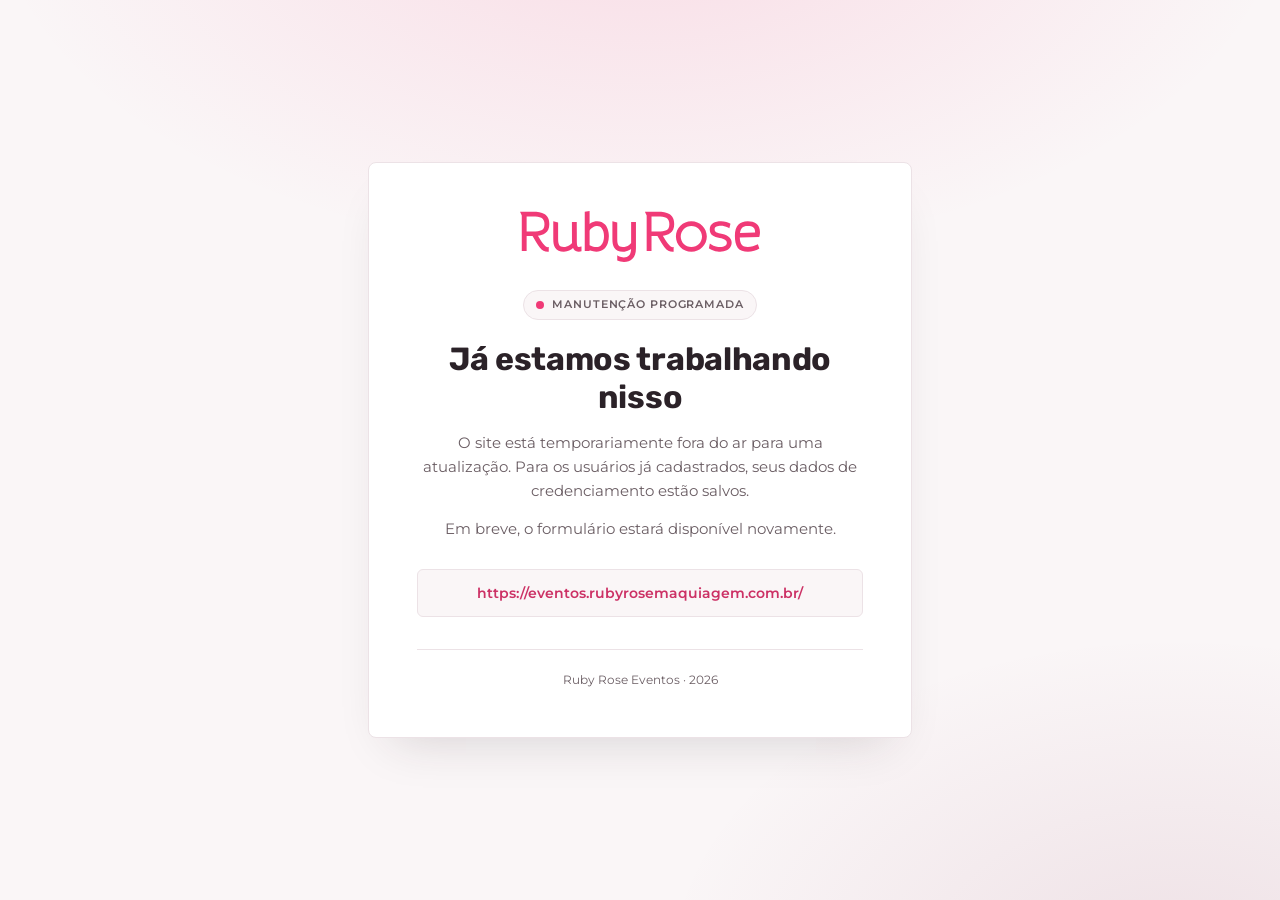
==== index.html @ 0d242a22 "alteração para site estático" ====
<!doctype html>
<html lang="pt-BR">

  <head>

    <meta charset="utf-8">
    <meta name="viewport" content="width=device-width, initial-scale=1">
    <meta name="robots" content="noindex, nofollow">

    <title>Em manutenção &middot; Ruby Rose Eventos</title>
    <meta name="description" content="O site está temporariamente fora do ar para uma atualização. Em breve o formulário estará disponível novamente.">

    <link rel="icon" href="assets/favicon.svg" type="image/svg+xml">
    <link rel="stylesheet" href="styles.css">

  </head>

  <body>

    <main class="page">

      <div class="card">

        <header class="card__header">
          <img class="logo" src="assets/ruby-rose-logo.svg" alt="Ruby Rose Eventos" width="260" height="56">
        </header>

        <p class="status">
          <span class="status__dot" aria-hidden="true"></span>
          Manutenção programada
        </p>

        <h1>Já estamos trabalhando nisso</h1>

        <p class="lead">
          O site está temporariamente fora do ar para uma atualização. Para os
          usuários já cadastrados, seus dados de credenciamento estão salvos.
        </p>

        <p class="lead">
          Em breve, o formulário estará disponível novamente.
        </p>

        <p class="address">https://eventos.rubyrosemaquiagem.com.br/</p>

        <footer class="card__footer">
          <p>Ruby Rose Eventos &middot; <span id="ano"></span></p>
        </footer>

      </div>

    </main>

    <script src="script.js"></script>

  </body>

</html>
---- styles.css ----
/* Página de manutenção da Ruby Rose Eventos.
 *
 * Os tokens abaixo são os mesmos de app/assets/stylesheets/_brand.scss no
 * rubyrose_eventos, transcritos para custom properties porque esta página é
 * HTML estático e não passa pelo pipeline de Sass. Se a marca mudar lá, é aqui
 * que ela muda aqui — nenhum hex deve aparecer fora deste bloco. */

:root {
  /* Paleta institucional */
  --rr-pink: #f03a77;          /* Pantone 184 C — a cor da marca */
  --rr-pink-ink: #cc3165;      /* mesmo rosa 15% mais escuro: 5,0:1, serve texto */
  --rr-wine: #842046;          /* Pantone 7641 C */

  /* Neutros */
  --rr-ink: #2b2228;
  --rr-surface: #ffffff;
  --rr-canvas: #faf6f7;
  --rr-line: #ece2e6;
  --rr-muted: #6b5e64;

  /* Tipografia */
  --rr-font-display: "Rubik", system-ui, sans-serif;
  --rr-font-text: "Montserrat", system-ui, sans-serif;

  /* O manual usa retângulo de canto vivo como forma da marca. */
  --rr-radius: 0.375rem;
  --rr-radius-lg: 0.5rem;
}

/* Fontes servidas pela própria página, nunca por CDN — mesma decisão do
 * rubyrose_eventos. Só os pesos usados e só o subset latino. */
@font-face {
  font-family: "Montserrat";
  font-style: normal;
  font-weight: 400;
  font-display: swap;
  src: url("assets/fonts/montserrat-latin-400-normal.woff2") format("woff2");
}

@font-face {
  font-family: "Montserrat";
  font-style: normal;
  font-weight: 500;
  font-display: swap;
  src: url("assets/fonts/montserrat-latin-500-normal.woff2") format("woff2");
}

@font-face {
  font-family: "Montserrat";
  font-style: normal;
  font-weight: 600;
  font-display: swap;
  src: url("assets/fonts/montserrat-latin-600-normal.woff2") format("woff2");
}

@font-face {
  font-family: "Rubik";
  font-style: normal;
  font-weight: 700;
  font-display: swap;
  src: url("assets/fonts/rubik-latin-700-normal.woff2") format("woff2");
}

/* --------------------------------------------------------------------------
   Base
   -------------------------------------------------------------------------- */

*,
*::before,
*::after {
  box-sizing: border-box;
}

body,
h1,
h2,
p {
  margin: 0;
}

body {
  background: var(--rr-canvas);
  color: var(--rr-ink);
  font-family: var(--rr-font-text);

  /* Montserrat tem desenho mais largo que a Helvetica que a maioria dos resets
   * assume, e no corpo pequeno isso aperta a entrelinha. */
  line-height: 1.6;
  -webkit-font-smoothing: antialiased;
  text-rendering: optimizeLegibility;
}

h1,
h2 {
  font-family: var(--rr-font-display);
  font-weight: 700;

  /* O manual manda escrever título em sentence case. Garantir no CSS impede
   * que um hábito de caixa alta desfaça a regra. */
  text-transform: none;
  letter-spacing: -0.01em;
}

/* --------------------------------------------------------------------------
   Página
   -------------------------------------------------------------------------- */

/* O rosa da marca só entra como véu no fundo. Em cheio, atrás de um cartão
 * branco, ele venceria o conteúdo — que é o que a pessoa veio ler. */
.page {
  display: grid;
  place-items: center;
  min-height: 100dvh;
  padding: 2rem 1.25rem;
  background:
    radial-gradient(60rem 34rem at 50% -12%, rgba(240, 58, 119, 0.14), transparent 68%),
    radial-gradient(46rem 30rem at 92% 108%, rgba(132, 32, 70, 0.10), transparent 70%);
}

/* A página é o rosado; o cartão é o branco. Sem isso o conteúdo afunda no
 * fundo em vez de se destacar dele. */
.card {
  width: min(100%, 34rem);
  padding: clamp(1.75rem, 5vw, 3rem);
  background: var(--rr-surface);
  border: 1px solid var(--rr-line);
  border-radius: var(--rr-radius-lg);
  box-shadow: 0 1.5rem 3rem -1.5rem rgba(43, 34, 40, 0.18);
  text-align: center;
}

.card__header {
  margin-bottom: 1.75rem;
}

.logo {
  display: block;
  width: min(100%, 15rem);
  height: auto;
  margin: 0 auto;
}

/* --------------------------------------------------------------------------
   Status
   -------------------------------------------------------------------------- */

.status {
  display: inline-flex;
  align-items: center;
  gap: 0.5rem;
  padding: 0.3125rem 0.75rem;
  border: 1px solid var(--rr-line);
  border-radius: 999px;
  background: var(--rr-canvas);

  /* Rótulo de estado, não título: caixa alta e tracking aberto separam ele do
   * texto sem precisar de mais uma cor. */
  color: var(--rr-muted);
  font-size: 0.6875rem;
  font-weight: 600;
  letter-spacing: 0.08em;
  text-transform: uppercase;
}

.status__dot {
  width: 0.5rem;
  height: 0.5rem;
  border-radius: 50%;
  background: var(--rr-pink);
  animation: pulse 2s ease-in-out infinite;
}

@keyframes pulse {
  0%, 100% { opacity: 1; transform: scale(1); }
  50%      { opacity: 0.45; transform: scale(0.82); }
}

h1 {
  margin-top: 1.25rem;
  font-size: clamp(1.5rem, 5vw, 2rem);
  line-height: 1.2;
}

.lead {
  margin-top: 0.875rem;
  color: var(--rr-muted);
  font-size: 0.9375rem;
}

/* --------------------------------------------------------------------------
   Endereço
   -------------------------------------------------------------------------- */

/* O endereço do site, para quem chegou aqui por um link e precisa saber de que
 * site é a manutenção. Não é link: enquanto a manutenção está de pé ele voltaria
 * para esta mesma página, e um link que não leva a lugar nenhum frustra mais do
 * que informa. */
.address {
  margin-top: 1.75rem;
  padding: 0.75rem 1rem;
  border: 1px solid var(--rr-line);
  border-radius: var(--rr-radius);
  background: var(--rr-canvas);
  color: var(--rr-pink-ink);
  font-size: 0.875rem;
  font-weight: 600;

  /* O endereço é longo e não tem onde quebrar sozinho em tela estreita. Sem
   * isto ele estoura a largura do cartão no celular. */
  overflow-wrap: anywhere;
}

.card__footer {
  margin-top: 2rem;
  padding-top: 1.25rem;
  border-top: 1px solid var(--rr-line);
  color: var(--rr-muted);
  font-size: 0.75rem;
}

/* --------------------------------------------------------------------------
   Acessibilidade
   -------------------------------------------------------------------------- */

@media (prefers-reduced-motion: reduce) {
  *,
  *::before,
  *::after {
    animation-duration: 0.01ms !important;
    animation-iteration-count: 1 !important;
    transition-duration: 0.01ms !important;
  }
}
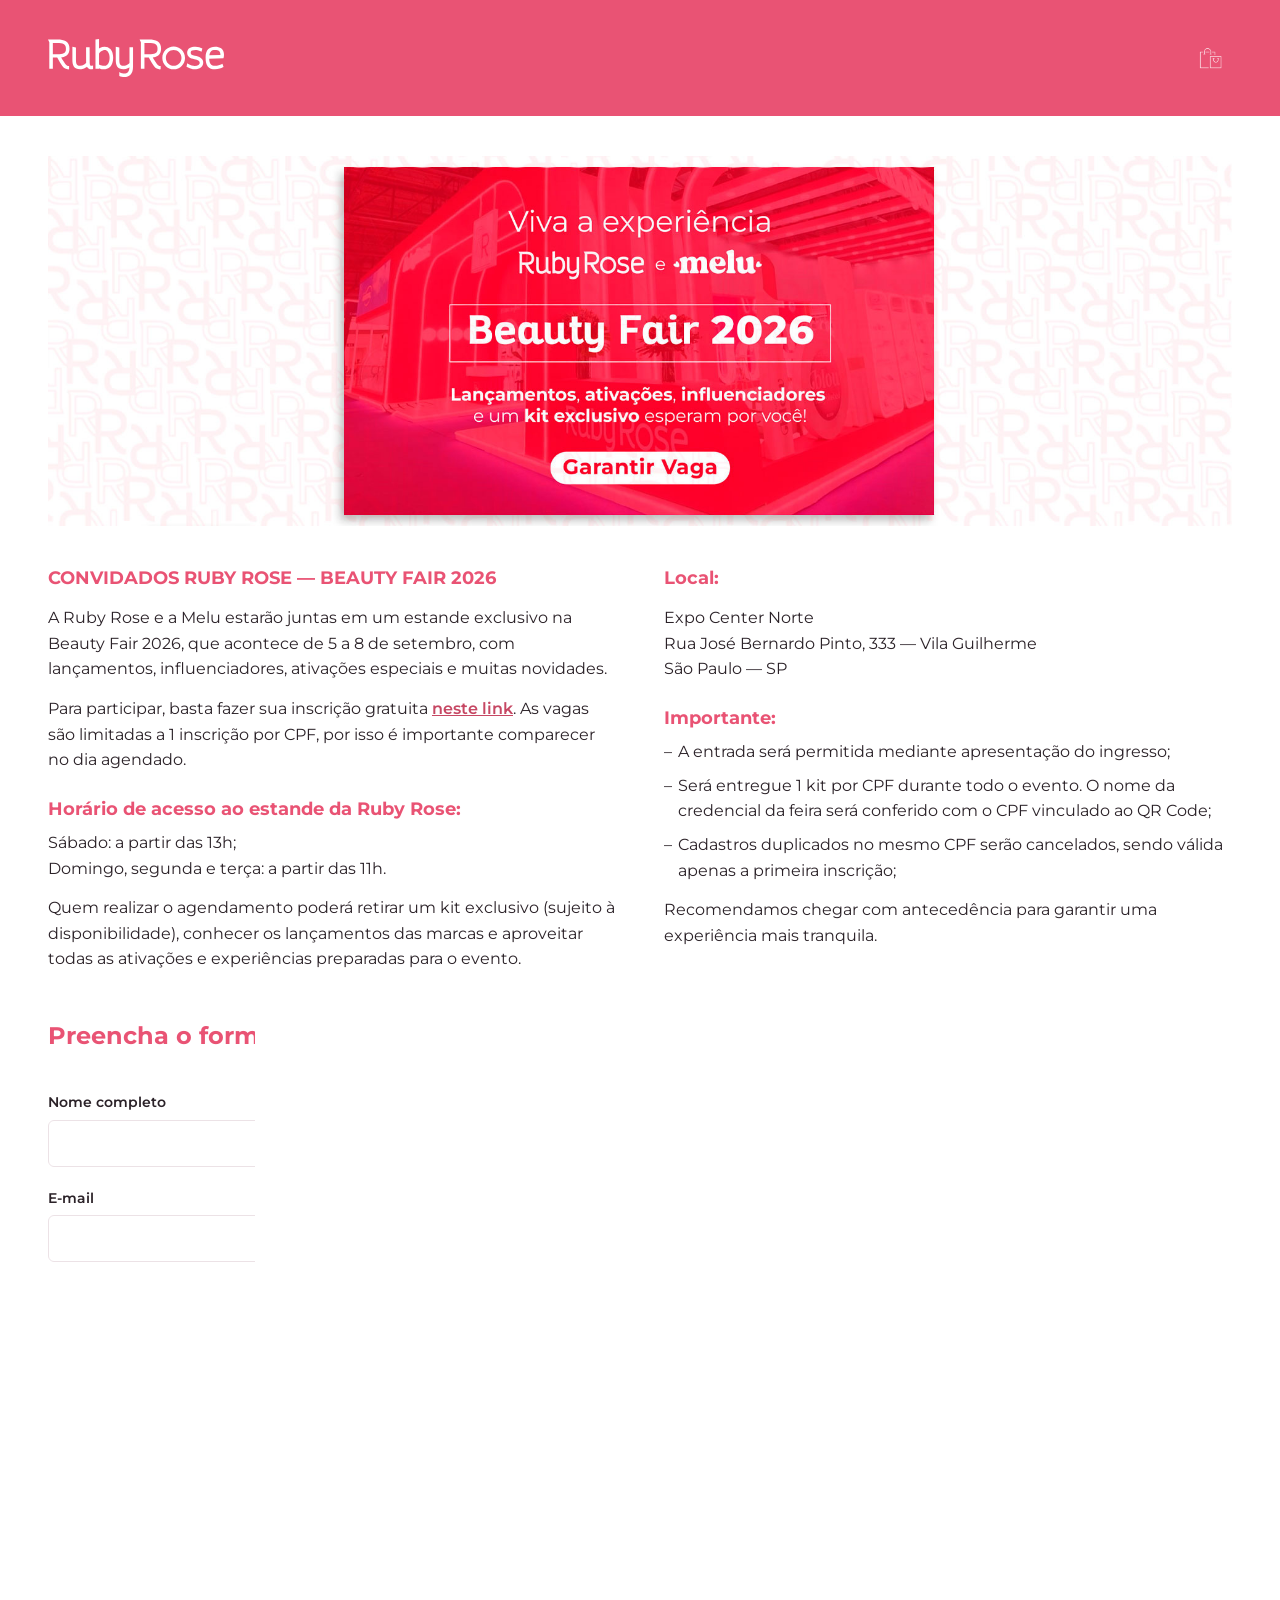
==== commit 861edfba: "colocando a versão nova no ar" ====
--- a/index.html
+++ b/index.html
@@ -5,53 +5,2258 @@
 
     <meta charset="utf-8">
     <meta name="viewport" content="width=device-width, initial-scale=1">
+
+    <!-- Página de exemplo, não é conteúdo público: não deve ser indexada
+         enquanto serve só para aprovar layout. -->
     <meta name="robots" content="noindex, nofollow">
 
-    <title>Em manutenção &middot; Ruby Rose Eventos</title>
-    <meta name="description" content="O site está temporariamente fora do ar para uma atualização. Em breve o formulário estará disponível novamente.">
+    <title>Beauty Fair 2026 &middot; Ruby Rose Eventos</title>
+    <meta name="description" content="Ruby Rose e Melu na Beauty Fair 2026 — estande exclusivo, lançamentos, ativações e kit exclusivo. Inscrição gratuita.">
 
     <link rel="icon" href="assets/favicon.svg" type="image/svg+xml">
-    <link rel="stylesheet" href="styles.css">
+
+    <!-- ==================================================================
+         Espera de carregamento
+         ==================================================================
+
+         A classe entra por JavaScript, e não escrita no <html>, de propósito:
+         é ela que esconde a página, e se estivesse no HTML um navegador com o
+         JavaScript desligado ficaria com a tela em branco para sempre — sem
+         ninguém para tirá-la. Do jeito que está, sem JavaScript a classe nunca
+         é posta e a página aparece na hora, como sempre apareceu.
+
+         Fica aqui no <head> porque precisa valer antes da primeira pintura.
+         Um pouco mais abaixo, no <body>, já seria tarde: a tela teria piscado
+         montada antes de ser escondida. -->
+
+    <script>document.documentElement.classList.add("rr-loading");</script>
+
+    <style>
+
+      /* Página de exemplo da Beauty Fair 2026 — arquivo único.
+       *
+       * O CSS mora aqui dentro, e não no styles.css, de propósito: aquele
+       * arquivo é a página de manutenção, que está no ar agora, e esta é uma
+       * peça de aprovação que ainda vai mudar de forma. Enquanto forem duas
+       * coisas separadas, mexer numa não pode arriscar a outra.
+       *
+       * O preço disso são os tokens repetidos logo abaixo. Quando esta página
+       * virar definitiva, o :root e os @font-face saem daqui e voltam a sair de
+       * um arquivo só. */
+
+      /* ------------------------------------------------------------------
+         Tokens da marca
+         ------------------------------------------------------------------
+
+         Vieram do :root de styles.css, que por sua vez transcreve
+         app/assets/stylesheets/_brand.scss do rubyrose_eventos. Nenhum hex deve
+         aparecer fora deste bloco.
+
+         O rosa é a exceção e diverge de propósito: esta página usa o #e95374,
+         que é o mesmo do widget de credenciamento, e não o #f03a77 que a página
+         de manutenção usa. As duas peças aparecem lado a lado — o formulário
+         dentro desta página —, e é aqui que elas passam a falar a mesma cor. */
+
+      :root {
+        /* Paleta institucional */
+        --rr-pink: #e95374;          /* a cor da marca nesta página */
+        --rr-pink-ink: #c64763;      /* mesmo rosa mais escuro: 4,7:1, serve texto */
+        --rr-wine: #842046;          /* Pantone 7641 C */
+
+        /* Neutros */
+        --rr-ink: #2b2228;
+        --rr-surface: #ffffff;
+        --rr-canvas: #faf6f7;
+        --rr-line: #ece2e6;
+        --rr-muted: #6b5e64;
+
+        /* Tipografia */
+        --rr-font-display: "Rubik", system-ui, sans-serif;
+        --rr-font-text: "Montserrat", system-ui, sans-serif;
+
+        /* O manual usa retângulo de canto vivo como forma da marca. */
+        --rr-radius: 0.375rem;
+        --rr-radius-lg: 0.5rem;
+
+        /* Largura da caixa de conteúdo — decisão de layout desta página, não
+         * token de marca, e por isso não existe no styles.css.
+         *
+         * Vale um número só porque três blocos dependem dele: as duas colunas
+         * de texto, o formulário e o rodapé. Alinhados pela mesma medida, eles
+         * formam uma coluna vertical; cada um com a sua, o olho vê três
+         * larguras diferentes descendo a página. É aqui que se aperta ou se
+         * abre a margem lateral inteira. */
+        --rr-content: 96rem;
+      }
+
+      /* Fontes servidas pela própria página, nunca por CDN — mesma decisão do
+       * rubyrose_eventos. Só os pesos usados e só o subset latino. */
+      @font-face {
+        font-family: "Montserrat";
+        font-style: normal;
+        font-weight: 400;
+        font-display: swap;
+        src: url("assets/fonts/montserrat-latin-400-normal.woff2") format("woff2");
+      }
+
+      @font-face {
+        font-family: "Montserrat";
+        font-style: normal;
+        font-weight: 500;
+        font-display: swap;
+        src: url("assets/fonts/montserrat-latin-500-normal.woff2") format("woff2");
+      }
+
+      @font-face {
+        font-family: "Montserrat";
+        font-style: normal;
+        font-weight: 600;
+        font-display: swap;
+        src: url("assets/fonts/montserrat-latin-600-normal.woff2") format("woff2");
+      }
+
+      /* O 700 é o que faz os títulos saírem realmente em bold. Sem este
+       * arquivo o navegador não desiste do `font-weight: 700` — ele resolve
+       * para o peso mais próximo que tem, que era o 600, e o título ficava
+       * quase igual ao texto ao lado. */
+      @font-face {
+        font-family: "Montserrat";
+        font-style: normal;
+        font-weight: 700;
+        font-display: swap;
+        src: url("assets/fonts/montserrat-latin-700-normal.woff2") format("woff2");
+      }
+
+      @font-face {
+        font-family: "Rubik";
+        font-style: normal;
+        font-weight: 700;
+        font-display: swap;
+        src: url("assets/fonts/rubik-latin-700-normal.woff2") format("woff2");
+      }
+
+      /* ------------------------------------------------------------------
+         Base
+         ------------------------------------------------------------------ */
+
+      *,
+      *::before,
+      *::after {
+        box-sizing: border-box;
+      }
+
+      body,
+      h1,
+      h2,
+      p {
+        margin: 0;
+      }
+
+      body {
+        background: var(--rr-surface);
+        color: var(--rr-ink);
+        font-family: var(--rr-font-text);
+
+        /* 16px — o mesmo corpo que o formulário usa. Antes a página estava em
+         * 14 e o formulário em 16, e a diferença aparecia no ponto em que os
+         * dois se encostam. */
+        font-size: 1rem;
+
+        /* Montserrat tem desenho mais largo que a Helvetica que a maioria dos
+         * resets assume, e isso aperta a entrelinha. */
+        line-height: 1.6;
+        -webkit-font-smoothing: antialiased;
+        text-rendering: optimizeLegibility;
+      }
+
+      a {
+        color: inherit;
+      }
+
+      /* ------------------------------------------------------------------
+         Espera de carregamento
+         ------------------------------------------------------------------
+
+         Enquanto a classe está no <html>, a página inteira fica invisível e
+         no lugar dela aparece a tela de espera. O JavaScript no fim do <body>
+         tira a classe quando tudo terminou de carregar.
+
+         `visibility: hidden` no body, e não `display: none`: assim o conteúdo
+         continua ocupando espaço e sendo medido pelo navegador, que já resolve
+         a diagramação por trás da tela de espera. Com `display: none` ele só
+         começaria a calcular tudo depois de aparecer, e a página surgiria
+         montando-se na frente de quem olha. */
+
+      .rr-loading body {
+        visibility: hidden;
+      }
+
+      /* O fundo da espera. Vive no <html> justamente para não ser afetado pelo
+       * `visibility: hidden` que está no <body>. */
+      .rr-loading::after {
+        content: "";
+        position: fixed;
+        inset: 0;
+        z-index: 9998;
+        background: var(--rr-surface);
+      }
+
+      /* O giro, desenhado só com borda: um círculo cinza com um quarto em rosa,
+       * que só se percebe girando. Sem imagem, porque a tela de espera não pode
+       * depender de um arquivo que ainda está carregando. */
+      .rr-loading::before {
+        content: "";
+        position: fixed;
+        top: 50%;
+        left: 50%;
+        z-index: 9999;
+        width: 2.5rem;
+        height: 2.5rem;
+        margin: -1.25rem 0 0 -1.25rem;
+        border: 3px solid var(--rr-line);
+        border-top-color: var(--rr-pink);
+        border-radius: 50%;
+        animation: rr-spin 0.8s linear infinite;
+      }
+
+      @keyframes rr-spin {
+        to { transform: rotate(1turn); }
+      }
+
+      /* A revelação é um fade curto, para a página não estalar na tela. */
+      body {
+        animation: rr-fade-in 0.28s ease-out both;
+      }
+
+      .rr-loading body {
+        animation: none;
+      }
+
+      @keyframes rr-fade-in {
+        from { opacity: 0; }
+        to   { opacity: 1; }
+      }
+
+      /* Quem pediu menos movimento fica com a espera parada e sem o fade — o
+       * giro é decorativo, e a informação (“ainda carregando”) continua sendo
+       * dada pela própria tela cobrindo o conteúdo. */
+      @media (prefers-reduced-motion: reduce) {
+        .rr-loading::before {
+          animation: none;
+        }
+
+        body {
+          animation: none;
+        }
+      }
+
+      /* Duas listas aparecem em três lugares desta página, com marcador ou sem
+       * ele. Vale defini-las uma vez. */
+      .plain,
+      .dashed {
+        margin: 0;
+        padding: 0;
+        list-style: none;
+      }
+
+      .dashed li {
+        position: relative;
+        padding-left: 0.875rem;
+        margin-bottom: 0.5rem;
+      }
+
+      /* Traço no lugar do bullet — é o que a peça original usa. Como
+       * pseudo-elemento ele não entra no texto que o leitor de tela anuncia. */
+      .dashed li::before {
+        content: "–";
+        position: absolute;
+        left: 0;
+      }
+
+      /* ------------------------------------------------------------------
+         Topo
+         ------------------------------------------------------------------ */
+
+      .topbar {
+        display: flex;
+        align-items: center;
+        justify-content: space-between;
+        gap: 1rem;
+        padding: 2.25rem clamp(1.25rem, 5vw, 3rem);
+        background: var(--rr-pink);
+        color: var(--rr-surface);
+      }
+
+      /* O SVG da marca é rosa — é a única versão no repositório. Sobre a barra
+       * rosa ele desapareceria, então o filtro o achata em branco:
+       * brightness(0) leva qualquer cor a preto, invert(1) devolve branco.
+       * Quando existir o arquivo da versão negativa, troca-se a imagem e some o
+       * filtro. */
+      .topbar__brand img {
+        display: block;
+        width: clamp(8rem, 18vw, 11rem);
+        height: auto;
+        filter: brightness(0) invert(1);
+      }
+
+      .topbar__bag {
+        display: grid;
+        place-items: center;
+        width: 2.75rem;
+        height: 2.75rem;
+      }
+
+      /* O PNG já vem branco com fundo transparente, então vai direto sobre o
+       * rosa — ao contrário do logotipo ao lado, que só existe em rosa e
+       * precisa do filtro para aparecer aqui. */
+      .topbar__bag img {
+        display: block;
+        width: 1.75rem;
+        height: auto;
+      }
+
+      /* ------------------------------------------------------------------
+         Banner do topo
+         ------------------------------------------------------------------ */
+
+      /* A arte chegou pronta e traz tudo dentro dela: a marca d'água de "RR",
+       * o cartão com a foto do estande e o botão. Não sobrou o que o CSS
+       * desenhar, então a seção é a imagem sangrando de ponta a ponta — a
+       * remontagem em HTML e a máscara do "RR" que viviam aqui saíram junto.
+       *
+       * O elemento é um link porque o "Garantir Vaga" agora está pintado na
+       * imagem: sem isto o botão viraria enfeite, e é ele que leva ao
+       * formulário. */
+      .hero {
+        display: block;
+        padding: clamp(1.5rem, 4vw, 2.5rem) clamp(1.25rem, 5vw, 3rem);
+      }
+
+      /* A imagem fica no tamanho em que foi exportada — 1280×650 — em vez de
+       * esticar até a largura da janela. Ampliar um PNG acima do tamanho de
+       * origem não inventa detalhe nenhum: só borra o texto que está pintado
+       * dentro dele.
+       *
+       * O `max-width` é o único desvio disso, e só para baixo: numa janela mais
+       * estreita que 1280 a imagem encolhe em vez de furar a página. */
+      .hero__image {
+        display: block;
+        width: auto;
+        max-width: 100%;
+        height: auto;
+        margin: 0 auto;
+      }
+
+      /* ------------------------------------------------------------------
+         Informações do evento
+         ------------------------------------------------------------------ */
+
+      .info {
+        display: grid;
+
+        /* Duas colunas quando cabem 22rem em cada uma; uma só quando não cabem.
+         * Sem media query: a quebra depende da largura disponível, não da do
+         * aparelho. */
+        grid-template-columns: repeat(auto-fit, minmax(22rem, 1fr));
+        gap: clamp(1.5rem, 4vw, 3rem);
+
+        max-width: var(--rr-content);
+        margin: 0 auto;
+        padding: 0 clamp(1.25rem, 5vw, 3rem);
+      }
+
+      .info p {
+        margin-top: 0.875rem;
+      }
+
+      .info a {
+        color: var(--rr-pink-ink);
+        font-weight: 600;
+      }
+
+      /* O título da página e os rótulos das seções são a mesma coisa
+       * visualmente, e é o rosa que os marca. A diferença entre eles é só
+       * hierárquica — h1 e h2 —, e é o leitor de tela que a usa. */
+      /* Um degrau acima do texto: 18px contra os 16px do corpo, em bold. É
+       * pouco de propósito — o suficiente para o olho separar título de
+       * parágrafo, sem transformar cada rótulo numa manchete. */
+      .info__title,
+      .info__subtitle {
+        color: var(--rr-pink);
+        font-family: var(--rr-font-text);
+        font-weight: 700;
+        font-size: 1.125rem;
+        line-height: 1.4;
+        letter-spacing: normal;
+      }
+
+      .info__title {
+        text-transform: uppercase;
+      }
+
+      .info__subtitle {
+        margin-top: 1.5rem;
+        margin-bottom: 0.5rem;
+      }
+
+      /* O recuo acima serve para afastar o subtítulo do parágrafo anterior.
+       * Quando ele abre a coluna — o "Local:" — não há parágrafo nenhum acima,
+       * e o recuo só empurra a coluna da direita para baixo, desalinhando-a do
+       * título da esquerda. */
+      .info__subtitle:first-child {
+        margin-top: 0;
+      }
+
+      .info__address {
+        margin-top: 0;
+      }
+
+      /* ------------------------------------------------------------------
+         Formulário
+         ------------------------------------------------------------------ */
+
+      /* A caixa da seção, e só ela. O formulário em si traz o próprio CSS, mais
+       * abaixo — aqui é apenas a mesma largura e o mesmo recuo das duas colunas
+       * acima, para que os campos nasçam na linha vertical do texto. */
+      .signup {
+        max-width: var(--rr-content);
+        margin: clamp(2rem, 5vw, 3rem) auto;
+        padding: 0 clamp(1.25rem, 5vw, 3rem);
+      }
+
+      /* Este abre uma seção inteira, e não um parágrafo: fica um degrau acima
+       * dos títulos da .info — 20px contra 18px — para a hierarquia da página
+       * ler de cima para baixo. */
+      .signup__title {
+        color: var(--rr-pink);
+        font-family: var(--rr-font-text);
+        font-weight: 700;
+        font-size: 1.5rem;
+        line-height: 1.3;
+        letter-spacing: normal;
+
+        /* Folga generosa antes do primeiro campo: é ela que faz o título ler
+         * como abertura da seção, e não como rótulo do campo logo abaixo. */
+        margin-bottom: 2.5rem;
+      }
+
+      /* Formulário à esquerda, banner à direita. Empilhado por padrão: no
+       * celular quem manda é o formulário, e o banner some. */
+      .signup__grid {
+        display: grid;
+        gap: clamp(1.5rem, 4vw, 3rem);
+      }
+
+      /* O banner é peça de desktop, como pedido. Abaixo dos 60rem ele fica em
+       * display:none — que, além de escondê-lo, evita que o celular baixe uma
+       * imagem grande que ninguém vai ver. */
+      .signup__aside {
+        display: none;
+      }
+
+      @media (min-width: 60rem) {
+        /* Duas colunas iguais, com o mesmo gap da .info logo acima. É isso que
+         * põe a borda esquerda do banner exatamente sobre a borda esquerda da
+         * coluna "Local:" — as duas seções passam a dividir a página no mesmo
+         * ponto, em vez de cada uma no seu. */
+        .signup__grid {
+          grid-template-columns: repeat(2, minmax(0, 1fr));
+
+          /* `stretch` (o padrão) é o que iguala as alturas: a linha do grid
+           * fica com a altura do formulário, que é o mais alto, e a coluna do
+           * banner acompanha. */
+          align-items: stretch;
+        }
+
+        /* Flex sem `align-items`: o padrão é `stretch`, e é ele que faz a
+         * imagem ocupar toda a altura da coluna. Preso no topo, como estava,
+         * ela terminava antes do botão e as duas colunas não fechavam juntas. */
+        .signup__aside {
+          display: flex;
+        }
+      }
+
+      .signup__banner {
+        display: block;
+
+        /* 80% da coluna, e não os 100% de antes. Como o `contain` logo abaixo
+         * encaixa a arte pela largura, estreitar a caixa é o mesmo que reduzir
+         * a peça: ela sai a 80% do tamanho anterior.
+         *
+         * A sobra fica toda à direita, de propósito — é a borda esquerda que
+         * precisa continuar caindo sobre a coluna "Local:" lá em cima. */
+        width: 80%;
+        border-radius: var(--rr-radius);
+
+        /* A coluna continua com a altura do formulário, do primeiro campo ao
+         * botão. O que muda é como a arte ocupa essa coluna.
+         *
+         * Com `cover` ela preenchia tudo, e para isso era ampliada cerca de
+         * 18% — o cartão rosa crescia até quase encostar nas bordas e a trama
+         * de "RubyRose melu" em volta era aparada. `contain` desiste de
+         * preencher: a arte entra inteira, no tamanho natural para a largura da
+         * coluna, e é isso que a deixa menor.
+         *
+         * A sobra que aparece em cima e embaixo é a diferença entre as duas
+         * proporções, e fica dividida igualmente pelo `center`. */
+        height: 100%;
+        min-height: 0;
+        object-fit: contain;
+        object-position: center;
+      }
+
+      /* ------------------------------------------------------------------
+         Rodapé
+         ------------------------------------------------------------------ */
+
+      /* A faixa do Instagram que existia entre o formulário e o rodapé saiu, e
+       * com ela o filete branco que havia aqui: ele marcava a divisa entre as
+       * duas áreas rosa e, sem a de cima, separava o rodapé do branco da
+       * página — uma linha branca sobre fundo branco. */
+      .sitefooter {
+        padding: clamp(2rem, 5vw, 3rem) clamp(1.25rem, 5vw, 3rem);
+        background: var(--rr-pink);
+        color: var(--rr-surface);
+      }
+
+      /* Duas metades: as redes de um lado, a assinatura do outro. Empilhado
+       * por padrão, lado a lado a partir de 48rem — no celular as metades
+       * ficariam estreitas demais para valer o corte. */
+      .sitefooter__inner {
+        display: grid;
+        gap: 1.75rem;
+        max-width: var(--rr-content);
+        margin: 0 auto;
+      }
+
+      @media (min-width: 48rem) {
+        .sitefooter__inner {
+          grid-template-columns: 1fr 1fr;
+
+          /* Sem o filete no meio, as colunas não precisam mais ter a mesma
+           * altura — o que interessa agora é o logotipo ficar na linha dos
+           * ícones, e é o `center` que faz isso. */
+          align-items: center;
+          gap: 0;
+        }
+      }
+
+      /* Acompanha a escala do resto da página: 16px, o mesmo do corpo. Em 12px
+       * ele ficava menor que qualquer texto da página e não parecia mais um
+       * título. A caixa alta e o tracking é que o mantêm como rótulo, e não
+       * como manchete — não o tamanho miúdo. */
+      .sitefooter__title {
+        font-family: var(--rr-font-text);
+        font-weight: 700;
+        font-size: 1rem;
+        text-transform: uppercase;
+        letter-spacing: 0.08em;
+        margin-bottom: 0.875rem;
+      }
+
+      .sitefooter__social {
+        display: flex;
+        flex-wrap: wrap;
+        gap: 0.75rem;
+        margin: 0;
+        padding: 0;
+        list-style: none;
+      }
+
+      .sitefooter__social a {
+        display: grid;
+        place-items: center;
+        width: 2.25rem;
+        height: 2.25rem;
+        border-radius: 50%;
+        background: var(--rr-surface);
+        color: var(--rr-pink);
+      }
+
+      .sitefooter__social a:hover,
+      .sitefooter__social a:focus-visible {
+        color: var(--rr-pink-ink);
+      }
+
+      .sitefooter__social svg {
+        width: 1.125rem;
+        height: 1.125rem;
+        fill: currentColor;
+      }
+
+      .sitefooter__brand {
+        display: flex;
+        align-items: center;
+      }
+
+      @media (min-width: 48rem) {
+        .sitefooter__brand {
+          justify-content: flex-end;
+
+          /* O recuo fica mesmo sem o filete: é ele que impede o logotipo de
+           * encostar nos ícones quando a janela aperta. */
+          padding-left: clamp(1.5rem, 4vw, 3rem);
+        }
+      }
+
+      /* Mesmo caso do topo: o SVG da marca só existe em rosa, e sobre o rosa
+       * ele sumiria. */
+      .sitefooter__brand img {
+        display: block;
+        width: clamp(9rem, 16vw, 13rem);
+        height: auto;
+        filter: brightness(0) invert(1);
+      }
+
+    </style>
+
+    <!-- ==================================================================
+         Widget de credenciamento — CSS
+         ==================================================================
+
+         Cópia do widget que roda no Elementor, mantida em bloco próprio para
+         continuar comparável com o original. A única alteração é a ausência do
+         `@import` do Google Fonts que abria o arquivo lá: esta página já serve
+         Montserrat de assets/, e trocar isso por uma requisição a um CDN seria
+         andar para trás. O que esta página precisa mudar no widget está no
+         terceiro bloco, depois deste, e não aqui dentro. -->
+
+    <style>
+
+      #rr-accreditation {
+        --rr-border: #ece2e6;
+        --rr-muted: #6b5e64;
+        --rr-danger: #b3261e;
+        --rr-surface: #ffffff;
+        --rr-text: #2b2228;
+        --rr-brand: #e95374;
+        --rr-brand-ink: #c64763;
+
+        display: block;
+        width: 100%;
+        max-width: 34rem;
+        margin: 0;
+        padding: 0;
+
+        color: var(--rr-text);
+        font-family: "Montserrat", sans-serif;
+        font-size: 16px;
+        line-height: 1.6;
+        letter-spacing: normal;
+        text-align: left;
+        text-transform: none;
+        overflow-wrap: break-word;
+      }
+
+      /* A seção deste widget é full width, então recriamos aqui a caixa de
+         conteúdo do tema para o formulário nascer na mesma linha vertical do
+         texto das outras seções. Ajuste --rr-content-width se a largura de
+         conteúdo do tema não for os 1140px padrão do Elementor. */
+      #rr-accreditation-wrap {
+        --rr-content-width: 1140px;
+
+        width: 100%;
+        max-width: var(--rr-content-width);
+        margin: 0 auto;
+      }
+
+      @media (max-width: 767px) {
+        #rr-accreditation-wrap { padding: 0 1rem; }
+      }
+
+      #rr-accreditation *,
+      #rr-accreditation *::before,
+      #rr-accreditation *::after { box-sizing: border-box; }
+
+      #rr-accreditation .rr-form { margin: 0; }
+
+      #rr-accreditation .rr-form[hidden] { display: none; }
+
+      #rr-accreditation .rr-form[hidden] + .rr-feedback { margin-top: 0; }
+
+      #rr-accreditation .rr-fieldset {
+        border: 0;
+        margin: 0;
+        padding: 0;
+        min-width: 0;
+      }
+
+      #rr-accreditation .rr-field { margin: 0 0 1.25rem; }
+
+      #rr-accreditation .rr-label {
+        display: block;
+        color: var(--rr-text);
+        font-size: .9rem;
+        font-weight: 600;
+        line-height: 1.6;
+        margin: 0 0 .35rem;
+        text-transform: none;
+      }
+
+      #rr-accreditation .rr-optional { font-weight: 400; color: var(--rr-muted); }
+
+      #rr-accreditation .rr-input,
+      #rr-accreditation .rr-select {
+        width: 100%;
+        height: auto;
+        min-height: 0;
+        margin: 0;
+        padding: .6rem .7rem;
+        border: 1px solid var(--rr-border);
+        border-radius: .375rem;
+        background: transparent;
+        box-shadow: none;
+        color: inherit;
+        font: inherit;
+        line-height: 1.6;
+      }
+
+      #rr-accreditation .rr-select option {
+        background: var(--rr-surface);
+        color: var(--rr-text);
+      }
+
+      #rr-accreditation .rr-input:focus-visible,
+      #rr-accreditation .rr-select:focus-visible {
+        outline: 2px solid var(--rr-brand);
+        outline-offset: 1px;
+      }
+
+      #rr-accreditation .rr-input[aria-invalid="true"],
+      #rr-accreditation .rr-select[aria-invalid="true"] { border-color: var(--rr-danger); }
+
+      #rr-accreditation .rr-select:disabled {
+        color: var(--rr-muted);
+        opacity: 1;
+      }
+
+      #rr-accreditation .rr-hint {
+        display: block;
+        color: var(--rr-muted);
+        font-size: .8rem;
+        margin-top: .3rem;
+      }
+
+      #rr-accreditation .rr-error {
+        display: block;
+        color: var(--rr-danger);
+        font-size: .8rem;
+        margin-top: .3rem;
+      }
+
+      #rr-accreditation .rr-error:empty { display: none; }
+
+      #rr-accreditation .rr-submit {
+        display: block;
+        width: 100%;
+        height: auto;
+        margin: 0;
+        padding: .7rem;
+        border: 0;
+        border-radius: .375rem;
+        background: var(--rr-brand);
+        box-shadow: none;
+        color: #fff;
+        font: inherit;
+        font-weight: 600;
+        letter-spacing: normal;
+        text-transform: none;
+        cursor: pointer;
+      }
+
+      #rr-accreditation .rr-submit:hover { background: var(--rr-brand-ink); }
+
+      #rr-accreditation .rr-submit[disabled] { opacity: .6; cursor: progress; }
+
+      #rr-accreditation .rr-feedback {
+        margin-top: 1.5rem;
+        padding: 1rem;
+        border: 1px solid var(--rr-border);
+        border-radius: .375rem;
+        font-size: .9rem;
+      }
+
+      #rr-accreditation .rr-feedback:empty { display: none; }
+
+      #rr-accreditation .rr-feedback.is-error { border-color: var(--rr-danger); color: var(--rr-danger); }
+
+      #rr-accreditation .rr-feedback.is-success {
+        border-color: var(--rr-brand);
+        border-width: 2px;
+        padding: 1.5rem;
+        color: var(--rr-text);
+      }
+
+      #rr-accreditation .rr-feedback.is-success .rr-feedback-title {
+        color: var(--rr-brand-ink);
+        font-size: 1.15rem;
+        margin-bottom: 1.25rem;
+        text-align: center;
+      }
+
+      #rr-accreditation .rr-feedback-title {
+        color: inherit;
+        font-family: inherit;
+        font-size: 1rem;
+        font-weight: 600;
+        line-height: 1.6;
+        margin: 0 0 .75rem;
+        padding: 0;
+      }
+
+      #rr-accreditation .rr-payload {
+        margin: 0;
+        padding: 0;
+        background: transparent;
+        white-space: pre-wrap;
+        word-break: break-word;
+        font-family: ui-monospace, "SF Mono", monospace;
+        font-size: .8rem;
+      }
+
+      #rr-accreditation .rr-credential {
+        margin: 0 0 1.25rem;
+        padding: 1rem .75rem;
+        background: #ffffff;
+        border: 1px solid var(--rr-border);
+        border-radius: .375rem;
+        text-align: center;
+      }
+
+      #rr-accreditation .rr-credential svg {
+        display: block;
+        width: min(100%, 16rem);
+        height: auto;
+        margin: 0 auto;
+      }
+
+      #rr-accreditation .rr-credential-caption {
+        margin-top: .75rem;
+        color: #1a1c1e;
+        font-size: .85rem;
+        font-style: normal;
+        line-height: 1.6;
+      }
+
+      #rr-accreditation .rr-credential-date {
+        color: var(--rr-brand-ink);
+        font-weight: 600;
+        white-space: nowrap;
+      }
+
+      #rr-accreditation .rr-actions {
+        display: flex;
+        flex-wrap: wrap;
+        gap: .5rem;
+        margin-bottom: 1rem;
+      }
+
+      #rr-accreditation .rr-action {
+        width: auto;
+        flex: 1 1 8rem;
+        height: auto;
+        margin: 0;
+        padding: .5rem .75rem;
+        border: 1px solid var(--rr-brand);
+        border-radius: .375rem;
+        background: transparent;
+        box-shadow: none;
+        color: var(--rr-brand-ink);
+        font: inherit;
+        font-size: .85rem;
+        font-weight: 600;
+        letter-spacing: normal;
+        text-transform: none;
+        cursor: pointer;
+      }
+
+      #rr-accreditation .rr-action:hover {
+        background: var(--rr-brand-ink);
+        border-color: var(--rr-brand-ink);
+        color: #fff;
+      }
+
+      #rr-accreditation .rr-details {
+        display: grid;
+        grid-template-columns: auto 1fr;
+        gap: .35rem .75rem;
+        margin: 0;
+        padding: 0;
+        list-style: none;
+      }
+
+      #rr-accreditation .rr-details-term {
+        margin: 0;
+        color: var(--rr-muted);
+        font-size: .8rem;
+        font-weight: 600;
+      }
+
+      #rr-accreditation .rr-details-value {
+        margin: 0;
+        word-break: break-all;
+        font-family: ui-monospace, "SF Mono", monospace;
+        font-size: .8rem;
+      }
+
+    </style>
+
+    <!-- ==================================================================
+         Widget de credenciamento — encaixe nesta página
+         ==================================================================
+
+         Vem depois do bloco do widget porque é ele que precisa vencer: mesma
+         especificidade, ganha quem é declarado por último. Tudo o que esta
+         página muda no widget está aqui, e apagar este bloco devolve o widget
+         ao comportamento que ele tem no Elementor. -->
+
+    <style>
+
+      /* O widget nasceu com a própria paleta. Ela e a da página coincidem hoje
+       * — foi o #e95374 dele que a página adotou —, então este bloco não muda
+       * mais nenhuma cor de lugar: ele existe para que a coincidência não
+       * dependa de sorte. Com os tokens apontando para o :root, mexer no rosa
+       * lá em cima leva junto o botão, o foco dos campos e a borda da
+       * credencial, em vez de deixá-los para trás. */
+      #rr-accreditation {
+        --rr-brand: var(--rr-pink);
+        --rr-brand-ink: var(--rr-pink-ink);
+        --rr-border: var(--rr-line);
+        --rr-text: var(--rr-ink);
+      }
+
+      /* Quem limita a largura aqui é a .signup, com o mesmo recuo das colunas de
+       * texto. A caixa de conteúdo que o widget recria para o tema do WordPress
+       * ficaria mais larga que o resto da página e desalinharia o formulário. */
+      #rr-accreditation-wrap { --rr-content-width: 100%; }
+
+      /* E, pela mesma razão, o recuo lateral que o widget aplica no celular
+       * somaria ao da .signup e empurraria só o formulário para dentro. */
+      @media (max-width: 767px) {
+        #rr-accreditation-wrap { padding: 0; }
+      }
+
+      /* Campos maiores no celular.
+       *
+       * No desktop o alvo é o ponteiro do mouse, que acerta um campo de 47px
+       * sem esforço. No celular o alvo é o dedo, e as recomendações de toque
+       * pedem 44px como mínimo — 47px passa raspando, com o texto colado nas
+       * bordas. Aqui eles vão a ~57px, que é onde o campo deixa de ser um alvo
+       * apertado e passa a ser confortável.
+       *
+       * O corpo do texto não muda: já são os 16px que o widget define, e é
+       * abaixo disso que o iOS dá aquele zoom automático ao focar um campo. O
+       * que cresce é o espaço em volta.
+       *
+       * Mesma quebra de 767px que o widget usa logo acima, para o formulário
+       * não ter duas noções diferentes de "celular". */
+      @media (max-width: 767px) {
+        #rr-accreditation .rr-input,
+        #rr-accreditation .rr-select {
+          padding: 0.85rem 0.9rem;
+        }
+
+        #rr-accreditation .rr-submit {
+          padding: 0.95rem;
+        }
+
+        #rr-accreditation .rr-label {
+          font-size: 1rem;
+        }
+
+        /* A folga entre os campos acompanha: campos maiores e colados ficariam
+         * mais difíceis de distinguir, não menos. */
+        #rr-accreditation .rr-field {
+          margin-bottom: 1.5rem;
+        }
+      }
+
+    </style>
 
   </head>
 
   <body>
 
-    <main class="page">
-
-      <div class="card">
-
-        <header class="card__header">
-          <img class="logo" src="assets/ruby-rose-logo.svg" alt="Ruby Rose Eventos" width="260" height="56">
-        </header>
-
-        <p class="status">
-          <span class="status__dot" aria-hidden="true"></span>
-          Manutenção programada
-        </p>
-
-        <h1>Já estamos trabalhando nisso</h1>
-
-        <p class="lead">
-          O site está temporariamente fora do ar para uma atualização. Para os
-          usuários já cadastrados, seus dados de credenciamento estão salvos.
-        </p>
-
-        <p class="lead">
-          Em breve, o formulário estará disponível novamente.
-        </p>
-
-        <p class="address">https://eventos.rubyrosemaquiagem.com.br/</p>
-
-        <footer class="card__footer">
-          <p>Ruby Rose Eventos &middot; <span id="ano"></span></p>
-        </footer>
+    <!-- ------------------------------------------------------------------
+         Topo
+         ------------------------------------------------------------------ -->
+
+    <header class="topbar">
+
+      <a class="topbar__brand" href="/" aria-label="Ruby Rose — página inicial">
+        <img src="assets/ruby-rose-logo.svg" alt="Ruby Rose" width="1103" height="237">
+      </a>
+
+      <a class="topbar__bag" href="https://www.rubyrosemaquiagem.com.br/" rel="noopener" aria-label="Loja Ruby Rose">
+        <!-- O ícone é o arquivo da marca, não um desenho aproximado. Sem alt:
+             o rótulo do link já está no aria-label do <a>, e repetir aqui faria
+             o leitor de tela anunciar a mesma coisa duas vezes. -->
+        <img src="assets/bag.png" alt="" width="663" height="632">
+      </a>
+
+    </header>
+
+    <main>
+
+      <!-- --------------------------------------------------------------
+           Banner
+           -------------------------------------------------------------- -->
+
+      <a class="hero" href="#inscricao">
+        <img class="hero__image" src="assets/banner-topo.png"
+             alt="Viva a experiência Ruby Rose e Melu na Beauty Fair 2026 — lançamentos, ativações, influenciadores e um kit exclusivo esperam por você. Garantir vaga."
+             width="1280" height="650">
+      </a>
+
+      <!-- --------------------------------------------------------------
+           Informações do evento
+           -------------------------------------------------------------- -->
+
+      <section class="info">
+
+        <div class="info__col">
+
+          <h1 class="info__title">Convidados Ruby Rose &mdash; Beauty Fair 2026</h1>
+
+          <p>
+            A Ruby Rose e a Melu estarão juntas em um estande exclusivo na Beauty
+            Fair 2026, que acontece de 5 a 8 de setembro, com lançamentos,
+            influenciadores, ativações especiais e muitas novidades.
+          </p>
+
+          <p>
+            Para participar, basta fazer sua inscrição gratuita
+            <a href="#inscricao">neste link</a>. As vagas são limitadas a 1
+            inscrição por CPF, por isso é importante comparecer no dia agendado.
+          </p>
+
+          <h2 class="info__subtitle">Horário de acesso ao estande da Ruby Rose:</h2>
+
+          <ul class="plain">
+            <li>Sábado: a partir das 13h;</li>
+            <li>Domingo, segunda e terça: a partir das 11h.</li>
+          </ul>
+
+          <p>
+            Quem realizar o agendamento poderá retirar um kit exclusivo (sujeito
+            à disponibilidade), conhecer os lançamentos das marcas e aproveitar
+            todas as ativações e experiências preparadas para o evento.
+          </p>
+
+        </div>
+
+        <div class="info__col">
+
+          <h2 class="info__subtitle">Local:</h2>
+
+          <p class="info__address">
+            Expo Center Norte<br>
+            Rua José Bernardo Pinto, 333 &mdash; Vila Guilherme<br>
+            São Paulo &mdash; SP
+          </p>
+
+          <h2 class="info__subtitle">Importante:</h2>
+
+          <ul class="dashed">
+            <li>A entrada será permitida mediante apresentação do ingresso;</li>
+            <li>
+              Será entregue 1 kit por CPF durante todo o evento. O nome da
+              credencial da feira será conferido com o CPF vinculado ao QR Code;
+            </li>
+            <li>
+              Cadastros duplicados no mesmo CPF serão cancelados, sendo válida
+              apenas a primeira inscrição;
+            </li>
+          </ul>
+
+          <p>
+            Recomendamos chegar com antecedência para garantir uma experiência
+            mais tranquila.
+          </p>
+
+        </div>
+
+      </section>
+
+      <!-- --------------------------------------------------------------
+           Formulário
+           --------------------------------------------------------------
+
+           O widget de credenciamento, o mesmo que roda no Elementor. A marcação
+           está como veio; o que muda para caber aqui está no CSS, no terceiro
+           bloco do <head>. -->
+
+      <section class="signup" id="inscricao" aria-labelledby="inscricao-titulo">
+
+        <h2 class="signup__title" id="inscricao-titulo">Preencha o formulário</h2>
+
+        <div class="signup__grid">
+
+        <div class="signup__form">
+
+        <div id="rr-accreditation-wrap">
+        <div id="rr-accreditation">
+          <form class="rr-form" novalidate>
+            <fieldset class="rr-fieldset">
+              <div class="rr-field">
+                <label class="rr-label" for="rr-name">Nome completo</label>
+                <input class="rr-input" id="rr-name" name="name" type="text" autocomplete="name">
+                <span class="rr-error" data-error="name" role="alert"></span>
+              </div>
+
+              <div class="rr-field">
+                <label class="rr-label" for="rr-email">E-mail</label>
+                <input class="rr-input" id="rr-email" name="email" type="email" autocomplete="email">
+                <span class="rr-error" data-error="email" role="alert"></span>
+              </div>
+
+              <div class="rr-field">
+                <label class="rr-label" for="rr-confirm_email">Confirmação de e-mail</label>
+                <input class="rr-input" id="rr-confirm_email" name="confirm_email" type="email" autocomplete="off">
+                <span class="rr-hint">Repita o e-mail para conferirmos se não há erro de digitação.</span>
+                <span class="rr-error" data-error="confirm_email" role="alert"></span>
+              </div>
+
+              <div class="rr-field">
+                <label class="rr-label" for="rr-cpf">CPF</label>
+                <input class="rr-input" id="rr-cpf" name="cpf" type="text" inputmode="numeric" autocomplete="off" maxlength="14">
+                <span class="rr-hint">A pontuação é preenchida automaticamente.</span>
+                <span class="rr-error" data-error="cpf" role="alert"></span>
+              </div>
+
+              <div class="rr-field">
+                <label class="rr-label" for="rr-whatsapp">WhatsApp</label>
+                <input class="rr-input" id="rr-whatsapp" name="whatsapp" type="tel" inputmode="tel" autocomplete="tel" maxlength="15">
+                <span class="rr-hint">Com DDD. Exemplo: (11) 99999-9999.</span>
+                <span class="rr-error" data-error="whatsapp" role="alert"></span>
+              </div>
+
+              <div class="rr-field">
+                <label class="rr-label" for="rr-instagram">Instagram <span class="rr-optional">(opcional)</span></label>
+                <input class="rr-input" id="rr-instagram" name="instagram" type="text" autocomplete="off" placeholder="@usuario">
+                <span class="rr-error" data-error="instagram" role="alert"></span>
+              </div>
+
+              <div class="rr-field">
+                <label class="rr-label" for="rr-attends_on">Dia que você vai ao evento</label>
+                <select class="rr-select" id="rr-attends_on" name="attends_on" disabled>
+                  <option value="">Carregando as datas…</option>
+                </select>
+                <span class="rr-hint">A credencial vale apenas no dia escolhido.</span>
+                <span class="rr-error" data-error="attends_on" role="alert"></span>
+              </div>
+            </fieldset>
+
+            <button class="rr-submit" type="submit">Credenciar</button>
+          </form>
+
+          <div class="rr-feedback" aria-live="polite"></div>
+        </div>
+        </div>
+
+        </div>
+
+        <!-- Peça de apoio: repete a chamada e as regras do kit ao lado de quem
+             está preenchendo. Não carrega informação que só exista aqui — quem
+             não a vê, no celular, não perde nada. Daí o alt curto e o
+             aria-hidden ficarem de fora: a imagem tem conteúdo, mas ele já foi
+             dito no texto acima. -->
+        <aside class="signup__aside">
+          <img class="signup__banner" src="assets/banner-formulario.png"
+               alt="Vem para a Beauty Fair 2026. Faça seu credenciamento e retire seu kit exclusivo no estande. 1 kit por CPF, sujeito à disponibilidade. Ruby Rose e Melu.">
+        </aside>
+
+        </div>
+
+      </section>
+
+    </main>
+
+    <!-- ------------------------------------------------------------------
+         Rodapé
+         ------------------------------------------------------------------ -->
+
+    <footer class="sitefooter">
+
+      <div class="sitefooter__inner">
+
+        <nav aria-labelledby="rodape-redes">
+          <h2 class="sitefooter__title" id="rodape-redes">Siga nossas redes</h2>
+
+          <!-- Círculos brancos com o símbolo da rede, como na prévia. Os
+               símbolos são SVG inline e não arquivos: são quatro desenhos
+               pequenos, e assim eles herdam a cor do link e mudam junto no
+               hover, sem quatro requisições a mais. -->
+          <ul class="sitefooter__social">
+            <li>
+              <a href="https://www.facebook.com/rubyrosebrasil/" rel="noopener" aria-label="Facebook">
+                <svg viewBox="0 0 24 24" aria-hidden="true"><path d="M22 12a10 10 0 1 0-11.6 9.9v-7H7.9V12h2.5V9.8c0-2.5 1.5-3.9 3.8-3.9 1.1 0 2.2.2 2.2.2v2.5h-1.3c-1.2 0-1.6.8-1.6 1.6V12h2.8l-.4 2.9h-2.4v7A10 10 0 0 0 22 12z"/></svg>
+              </a>
+            </li>
+            <li>
+              <a href="https://www.instagram.com/rubyrosebrasil/" rel="noopener" aria-label="Instagram">
+                <svg viewBox="0 0 24 24" aria-hidden="true"><path d="M12 2.2c3.2 0 3.6 0 4.9.07 1.2.06 1.8.25 2.2.42.6.22 1 .48 1.4.9.4.4.7.8.9 1.4.2.4.4 1 .4 2.2.1 1.3.1 1.7.1 4.9s0 3.6-.1 4.9c0 1.2-.2 1.8-.4 2.2-.2.6-.5 1-.9 1.4-.4.4-.8.7-1.4.9-.4.2-1 .4-2.2.4-1.3.1-1.7.1-4.9.1s-3.6 0-4.9-.1c-1.2 0-1.8-.2-2.2-.4-.6-.2-1-.5-1.4-.9-.4-.4-.7-.8-.9-1.4-.2-.4-.4-1-.4-2.2-.1-1.3-.1-1.7-.1-4.9s0-3.6.1-4.9c0-1.2.2-1.8.4-2.2.2-.6.5-1 .9-1.4.4-.4.8-.7 1.4-.9.4-.2 1-.4 2.2-.4 1.3-.07 1.7-.07 4.9-.07zm0 3.1A6.7 6.7 0 1 0 18.7 12 6.7 6.7 0 0 0 12 5.3zm0 11A4.3 4.3 0 1 1 16.3 12 4.3 4.3 0 0 1 12 16.3zm6.9-11.2a1.6 1.6 0 1 1-1.6-1.6 1.6 1.6 0 0 1 1.6 1.6z"/></svg>
+              </a>
+            </li>
+            <li>
+              <a href="https://www.youtube.com/channel/UCayFqs933CpZtCHtTSiB2SA" rel="noopener" aria-label="YouTube">
+                <svg viewBox="0 0 24 24" aria-hidden="true"><path d="M21.6 7.2a2.5 2.5 0 0 0-1.8-1.8C18.2 5 12 5 12 5s-6.2 0-7.8.4a2.5 2.5 0 0 0-1.8 1.8A26 26 0 0 0 2 12a26 26 0 0 0 .4 4.8 2.5 2.5 0 0 0 1.8 1.8C5.8 19 12 19 12 19s6.2 0 7.8-.4a2.5 2.5 0 0 0 1.8-1.8A26 26 0 0 0 22 12a26 26 0 0 0-.4-4.8zM10 15V9l5.2 3z"/></svg>
+              </a>
+            </li>
+            <li>
+              <a href="https://www.tiktok.com/@rubyrose_brasil" rel="noopener" aria-label="TikTok">
+                <svg viewBox="0 0 24 24" aria-hidden="true"><path d="M16.6 5.8a4.3 4.3 0 0 1-1-2.8h-3.1v12.3a2.6 2.6 0 1 1-1.8-2.5V9.6a5.7 5.7 0 1 0 4.9 5.7V9.7a7.3 7.3 0 0 0 4.3 1.4V8a4.3 4.3 0 0 1-3.3-2.2z"/></svg>
+              </a>
+            </li>
+          </ul>
+        </nav>
+
+        <div class="sitefooter__brand">
+          <img src="assets/ruby-rose-logo.svg" alt="Ruby Rose" width="1103" height="237">
+        </div>
 
       </div>
 
-    </main>
-
-    <script src="script.js"></script>
+    </footer>
+
+    <!-- ==================================================================
+         Espera de carregamento — JS
+         ==================================================================
+
+         Tira a classe posta lá no <head> e com isso revela a página. Espera
+         por duas coisas, e não uma só:
+
+         - o evento `load`, que só dispara depois de imagens, fontes e demais
+           arquivos terminarem — é o que garante que nenhum banner entra
+           aparecendo pela metade;
+         - `document.fonts.ready`, porque as fontes podem terminar depois e o
+           texto trocaria de desenho na frente de quem olha.
+
+         Os dois `requestAnimationFrame` encadeados compram um quadro inteiro:
+         o primeiro entra no quadro em curso, o segundo só roda depois que ele
+         foi pintado. É a diferença entre revelar a página montada e revelá-la
+         no instante em que o navegador ainda está montando. -->
+
+    <script>
+    (() => {
+      "use strict";
+
+      const root = document.documentElement;
+      let revealed = false;
+
+      function reveal() {
+        if (revealed) return;
+        revealed = true;
+        root.classList.remove("rr-loading");
+      }
+
+      const loaded = new Promise((resolve) => {
+        if (document.readyState === "complete") resolve();
+        else window.addEventListener("load", resolve, { once: true });
+      });
+
+      const fonts = document.fonts ? document.fonts.ready : Promise.resolve();
+
+      Promise.all([loaded, fonts])
+        .then(() => new Promise((frame) => {
+          requestAnimationFrame(() => requestAnimationFrame(frame));
+        }))
+        .then(reveal)
+        .catch(reveal);
+
+      // Rede de segurança. Um arquivo que nunca responde seguraria o `load`
+      // para sempre, e a espera deixaria de ser espera para virar tela branca
+      // permanente. Passados oito segundos a página aparece do jeito que
+      // estiver — melhor meio montada do que nenhuma.
+      setTimeout(reveal, 8000);
+    })();
+    </script>
+
+    <!-- ==================================================================
+         Widget de credenciamento — JS
+         ==================================================================
+
+         Cópia do widget que roda no Elementor, sem alteração. Fica no fim do
+         <body> porque procura os elementos do formulário assim que executa: no
+         <head> ele rodaria antes de eles existirem e sairia calado, pelo
+         `if (!root) return` da primeira linha.
+
+         API_ORIGIN e EVENT_ID são a configuração: apontam para a API que
+         devolve as datas do evento e recebe o credenciamento. Como esta página
+         é servida de outra origem, o domínio dela precisa constar em
+         CORS_ORIGINS na aplicação — inclusive o localhost de quando se testa
+         aqui, senão o select das datas falha ao carregar. -->
+
+    <script>
+    (() => {
+      "use strict";
+
+      const API_ORIGIN = "https://rubyroseeventos-production-d29b.up.railway.app/";
+      const EVENT_ID = "1";
+
+      const root = document.getElementById("rr-accreditation");
+      if (!root || root.dataset.rrMounted === "true") return;
+      root.dataset.rrMounted = "true";
+
+      const origin = API_ORIGIN.replace(/\/+$/, "");
+      const ACCREDITATION_ENDPOINT = EVENT_ID === "" ? "" : `${origin}/events/${EVENT_ID}/accreditations`;
+      const EVENT_ENDPOINT = EVENT_ID === "" ? "" : `${origin}/events/${EVENT_ID}`;
+
+      const ACCREDITATION_FIELDS = ["name", "email", "cpf", "whatsapp", "instagram", "attends_on"];
+
+      // A confirmação de e-mail existe só para pegar erro de digitação: ela é
+      // validada aqui, mas não entra no corpo enviado para a API.
+      const FORM_FIELDS = ["name", "email", "confirm_email", "cpf", "whatsapp", "instagram", "attends_on"];
+
+      const form = root.querySelector(".rr-form");
+      const submit = root.querySelector(".rr-submit");
+      const feedback = root.querySelector(".rr-feedback");
+      const attendsOn = form.elements.attends_on;
+
+      const VALIDATORS = {
+        name(value) {
+          if (value === "") return "Informe o nome.";
+          if (value.length < 3) return "Nome muito curto.";
+          if (!/\s/.test(value)) return "Informe o nome completo, com sobrenome.";
+          if (!/^[\p{L}\p{M}'’.\- ]+$/u.test(value)) return "O nome tem caracteres inválidos.";
+          return null;
+        },
+
+        email(value) {
+          if (value === "") return "Informe o e-mail.";
+          if (!/^[^\s@]+@[^\s@]+\.[^\s@]{2,}$/.test(value)) return "E-mail inválido.";
+          return null;
+        },
+
+        confirm_email(value) {
+          if (value === "") return "Confirme o e-mail.";
+          if (value.toLowerCase() !== form.elements.email.value.trim().toLowerCase()) {
+            return "Os e-mails não conferem.";
+          }
+          return null;
+        },
+
+        cpf(value) {
+          if (value === "") return "Informe o CPF.";
+
+          const digits = onlyDigits(value);
+
+          if (digits.length !== 11) return "O CPF deve ter 11 dígitos.";
+          if (/^(\d)\1{10}$/.test(digits)) return "CPF inválido.";
+          if (!hasValidCpfCheckDigits(digits)) return "CPF inválido.";
+          return null;
+        },
+
+        whatsapp(value) {
+          if (value === "") return "Informe o WhatsApp.";
+
+          const digits = stripCountryCode(onlyDigits(value));
+
+          if (digits.length < 10 || digits.length > 11) return "Informe DDD e número.";
+          if (Number(digits.slice(0, 2)) < 11) return "DDD inválido.";
+          if (digits.length === 11 && digits[2] !== "9") return "Número de celular inválido.";
+          if (digits.length === 10) return "Informe um celular, não um telefone fixo.";
+          return null;
+        },
+
+        instagram(value) {
+          if (value === "") return null;
+
+          const handle = value.replace(/^@/, "");
+
+          if (handle.length > 30) return "O perfil tem no máximo 30 caracteres.";
+          if (!/^[a-zA-Z0-9._]+$/.test(handle)) return "Use apenas letras, números, ponto e underline.";
+          if (/^\.|\.$/.test(handle)) return "O perfil não pode começar nem terminar com ponto.";
+          return null;
+        },
+
+        attends_on(value) {
+          if (value === "") return "Escolha o dia em que você vai ao evento.";
+          return null;
+        }
+      };
+
+      function onlyDigits(value) {
+        return value.replace(/\D/g, "");
+      }
+
+      function formatCpf(digits) {
+        let formatted = digits.slice(0, 3);
+
+        if (digits.length > 3) formatted += `.${digits.slice(3, 6)}`;
+        if (digits.length > 6) formatted += `.${digits.slice(6, 9)}`;
+        if (digits.length > 9) formatted += `-${digits.slice(9, 11)}`;
+
+        return formatted;
+      }
+
+      function formatPhone(digits) {
+        if (digits.length <= 2) return digits === "" ? "" : `(${digits}`;
+
+        const subscriber = digits.slice(2);
+        const split = digits.length > 10 ? 5 : 4;
+
+        if (subscriber.length <= split) return `(${digits.slice(0, 2)}) ${subscriber}`;
+
+        return `(${digits.slice(0, 2)}) ${subscriber.slice(0, split)}-${subscriber.slice(split)}`;
+      }
+
+      function digitsBefore(value, position) {
+        return onlyDigits(value.slice(0, position)).length;
+      }
+
+      function caretAfterDigits(formatted, count) {
+        if (count === 0) return 0;
+
+        let seen = 0;
+
+        for (let index = 0; index < formatted.length; index++) {
+          if (/\d/.test(formatted[index]) && ++seen === count) return index + 1;
+        }
+
+        return formatted.length;
+      }
+
+      function stripCountryCode(digits) {
+        return digits.startsWith("55") && digits.length > 11 ? digits.slice(2) : digits;
+      }
+
+      function hasValidCpfCheckDigits(digits) {
+        const numbers = [...digits].map(Number);
+
+        return numbers[9] === verifierDigit(numbers.slice(0, 9), 10) &&
+               numbers[10] === verifierDigit(numbers.slice(0, 10), 11);
+      }
+
+      function verifierDigit(numbers, weight) {
+        const sum = numbers.reduce((total, digit, index) => total + digit * (weight - index), 0);
+        const remainder = (sum * 10) % 11;
+
+        return remainder === 10 ? 0 : remainder;
+      }
+
+      const DAY_OPTION_FORMAT = new Intl.DateTimeFormat("pt-BR", {
+        weekday: "long", day: "2-digit", month: "long", timeZone: "UTC"
+      });
+
+      const DAY_LONG_FORMAT = new Intl.DateTimeFormat("pt-BR", { dateStyle: "long", timeZone: "UTC" });
+
+      function formatDay(iso, formatter = DAY_LONG_FORMAT) {
+        return formatter.format(new Date(`${iso}T00:00:00Z`));
+      }
+
+      function dayOption(iso, selected = false) {
+        const option = document.createElement("option");
+
+        option.value = iso;
+        option.textContent = formatDay(iso, DAY_OPTION_FORMAT);
+        option.defaultSelected = selected;
+        return option;
+      }
+
+      function placeholderOption(label) {
+        const option = document.createElement("option");
+
+        option.value = "";
+        option.textContent = label;
+        return option;
+      }
+
+      async function loadEventDays() {
+        try {
+          if (EVENT_ENDPOINT === "") throw new Error("esta cópia do formulário está sem evento configurado");
+
+          const response = await fetch(EVENT_ENDPOINT, { headers: { "Accept": "application/json" } });
+          const body = await response.json().catch(() => null);
+
+          if (!response.ok || !Array.isArray(body?.days) || body.days.length === 0) {
+            throw new Error(body?.message ?? `o servidor respondeu HTTP ${response.status}`);
+          }
+
+          const days = body.open_days ?? body.days;
+
+          if (days.length === 0) {
+            attendsOn.replaceChildren(placeholderOption("Sem vagas"));
+            showFieldError("attends_on", "Todos os dias deste evento atingiram a lotação máxima.");
+            return;
+          }
+
+          attendsOn.replaceChildren(
+            ...(days.length === 1 ? [] : [ placeholderOption("Selecione uma data") ]),
+            ...days.map((day, index) => dayOption(day, days.length === 1 && index === 0))
+          );
+
+          attendsOn.disabled = false;
+        } catch (error) {
+          attendsOn.replaceChildren(placeholderOption("Datas indisponíveis"));
+          showFieldError("attends_on", `Não foi possível carregar as datas do evento (${error.message}). Recarregue a página.`);
+        }
+      }
+
+      loadEventDays();
+
+      const MASKS = {
+        cpf: { format: formatCpf, digitsOf: (value) => onlyDigits(value).slice(0, 11) },
+        whatsapp: { format: formatPhone, digitsOf: (value) => stripCountryCode(onlyDigits(value)).slice(0, 11) }
+      };
+
+      for (const [field, mask] of Object.entries(MASKS)) {
+        const input = form.elements[field];
+        let previousDigits = "";
+
+        input.addEventListener("input", (event) => {
+          let digits = mask.digitsOf(input.value);
+
+          if (event.inputType === "deleteContentBackward" && digits === previousDigits) {
+            digits = digits.slice(0, -1);
+          }
+
+          const caret = Math.min(digitsBefore(input.value, input.selectionStart), digits.length);
+          const formatted = mask.format(digits);
+          const position = caretAfterDigits(formatted, caret);
+
+          input.value = formatted;
+          input.setSelectionRange(position, position);
+          previousDigits = digits;
+        });
+      }
+
+      for (const field of FORM_FIELDS) {
+        const input = form.elements[field];
+
+        input.addEventListener("blur", () => validateField(field));
+
+        input.addEventListener("input", () => {
+          if (input.getAttribute("aria-invalid") === "true") validateField(field);
+        });
+      }
+
+      // Corrigir o e-mail depois de confirmá-lo tem que refletir na confirmação.
+      form.elements.email.addEventListener("input", () => {
+        const confirmation = form.elements.confirm_email;
+
+        if (confirmation.value.trim() !== "" || confirmation.getAttribute("aria-invalid") === "true") {
+          validateField("confirm_email");
+        }
+      });
+
+      form.addEventListener("submit", async (event) => {
+        event.preventDefault();
+        clearErrors();
+
+        if (!validateAll()) {
+          renderFailure("Corrija os campos destacados.");
+          focusFirstInvalid();
+          return;
+        }
+
+        const payload = { accreditation: readFields() };
+
+        if (ACCREDITATION_ENDPOINT === "") {
+          renderPayload(payload);
+          return;
+        }
+
+        lock(true);
+
+        try {
+          const response = await fetch(ACCREDITATION_ENDPOINT, {
+            method: "POST",
+            headers: { "Accept": "application/json", "Content-Type": "application/json" },
+            body: JSON.stringify(payload)
+          });
+
+          const body = await response.json().catch(() => null);
+
+          if (response.status === 201 && body) {
+            renderSuccess(body);
+            form.reset();
+            form.hidden = true;
+            feedback.scrollIntoView({ behavior: "smooth", block: "center" });
+          } else if (response.status === 422 && body?.errors) {
+            renderValidationErrors(body.errors);
+          } else if (body?.message) {
+            renderFailure(body.message);
+          } else {
+            renderFailure(`O servidor respondeu HTTP ${response.status} sem JSON. Veja a resposta na aba Network.`);
+          }
+        } catch (error) {
+          renderFailure(`Não foi possível enviar a requisição (${error.message}). O envio saiu de ${location.origin} para ${ACCREDITATION_ENDPOINT}. Sendo origens diferentes, o domínio desta página precisa constar em CORS_ORIGINS na aplicação.`);
+        } finally {
+          lock(false);
+        }
+      });
+
+      function readFields() {
+        return Object.fromEntries(
+          ACCREDITATION_FIELDS.map((field) => [field, form.elements[field].value.trim()])
+        );
+      }
+
+      function lock(locked) {
+        submit.disabled = locked;
+        submit.textContent = locked ? "Enviando…" : "Credenciar";
+      }
+
+      function errorFor(field) {
+        return root.querySelector(`[data-error="${field}"]`);
+      }
+
+      function clearErrors() {
+        feedback.textContent = "";
+        feedback.className = "rr-feedback";
+
+        FORM_FIELDS.forEach(clearFieldError);
+      }
+
+      function showFieldError(field, message) {
+        const target = errorFor(field);
+        if (!target) return false;
+
+        target.textContent = message;
+        form.elements[field].setAttribute("aria-invalid", "true");
+        return true;
+      }
+
+      function clearFieldError(field) {
+        errorFor(field).textContent = "";
+        form.elements[field].removeAttribute("aria-invalid");
+      }
+
+      function validateField(field) {
+        const message = VALIDATORS[field](form.elements[field].value.trim());
+
+        if (message) {
+          showFieldError(field, message);
+          return false;
+        }
+
+        clearFieldError(field);
+        return true;
+      }
+
+      function validateAll() {
+        return FORM_FIELDS.reduce(
+          (valid, field) => validateField(field) && valid,
+          true
+        );
+      }
+
+      function focusFirstInvalid() {
+        form.querySelector('[aria-invalid="true"]')?.focus();
+      }
+
+      function renderValidationErrors(errors) {
+        const orphans = [];
+
+        for (const [field, messages] of Object.entries(errors || {})) {
+          const message = [].concat(messages).join(", ");
+
+          if (!showFieldError(field, message)) {
+            orphans.push(`${field}: ${message}`);
+          }
+        }
+
+        focusFirstInvalid();
+
+        renderFailure(
+          orphans.length > 0
+            ? `Corrija os campos destacados. ${orphans.join(" — ")}`
+            : "Corrija os campos destacados."
+        );
+      }
+
+      function renderFailure(message) {
+        feedback.className = "rr-feedback is-error";
+        feedback.textContent = message;
+      }
+
+      function renderPayload(payload) {
+        feedback.className = "rr-feedback is-success";
+        feedback.replaceChildren();
+
+        const title = document.createElement("h2");
+        title.className = "rr-feedback-title";
+        title.textContent = "Dados válidos. Corpo que seria enviado:";
+
+        const body = document.createElement("pre");
+        body.className = "rr-payload";
+        body.textContent = JSON.stringify(payload, null, 2);
+
+        feedback.append(title, body);
+      }
+
+      function renderSuccess({ message, accreditation }) {
+        const { token, validation_url: validationUrl } = accreditation.qr_code;
+        const content = accreditation.qr_code_content;
+        const matrix = encodeQr(content).modules;
+
+        feedback.className = "rr-feedback is-success";
+        feedback.replaceChildren();
+
+        const title = document.createElement("h2");
+        title.className = "rr-feedback-title";
+        title.textContent = message;
+
+        const figure = document.createElement("figure");
+        figure.className = "rr-credential";
+        figure.innerHTML = qrCodeSvg(matrix, 8);
+
+        const caption = document.createElement("figcaption");
+        caption.className = "rr-credential-caption";
+
+        const day = document.createElement("strong");
+        day.className = "rr-credential-date";
+        day.textContent = formatDay(accreditation.attends_on);
+
+        caption.append(`${accreditation.name} — apresente este código na entrada em `, day, ".");
+
+        const actions = document.createElement("div");
+        actions.className = "rr-actions";
+
+        const basename = `credencial-${token.slice(0, 8)}`;
+
+        for (const [label, handler] of [
+          ["Baixar PDF", () => downloadBlob(buildPdf(matrix, accreditation), `${basename}.pdf`, "application/pdf")],
+          ["Baixar SVG", () => downloadBlob(qrCodeSvg(matrix, 8), `${basename}.svg`, "image/svg+xml")],
+          ["Baixar PNG", () => qrCodePng(matrix, 8).then((blob) => downloadBlob(blob, `${basename}.png`, "image/png"))]
+        ]) {
+          const button = document.createElement("button");
+          button.type = "button";
+          button.className = "rr-action";
+          button.textContent = label;
+          button.addEventListener("click", handler);
+          actions.append(button);
+        }
+
+        const list = document.createElement("dl");
+        list.className = "rr-details";
+
+        for (const [label, value] of [
+          ["Data", formatDay(accreditation.attends_on)],
+          ["Token", token],
+          ["URL", validationUrl]
+        ]) {
+          const term = document.createElement("dt");
+          term.className = "rr-details-term";
+          term.textContent = label;
+
+          const definition = document.createElement("dd");
+          definition.className = "rr-details-value";
+          definition.textContent = value;
+
+          list.append(term, definition);
+        }
+
+        figure.append(caption);
+        feedback.append(title, figure, actions, list);
+      }
+
+      const QR_QUIET_ZONE = 4;
+
+      function darkRuns(matrix) {
+        const runs = [];
+
+        matrix.forEach((row, y) => {
+          let start = null;
+
+          row.forEach((dark, x) => {
+            if (dark && start === null) start = x;
+            if (!dark && start !== null) {
+              runs.push({ x: start, y, width: x - start });
+              start = null;
+            }
+          });
+
+          if (start !== null) runs.push({ x: start, y, width: row.length - start });
+        });
+
+        return runs;
+      }
+
+      function qrCodeSvg(matrix, scale) {
+        const size = matrix.length + QR_QUIET_ZONE * 2;
+        const rects = darkRuns(matrix)
+          .map((run) => `<rect x="${run.x + QR_QUIET_ZONE}" y="${run.y + QR_QUIET_ZONE}" width="${run.width}" height="1"/>`)
+          .join("");
+
+        return `<svg xmlns="http://www.w3.org/2000/svg" width="${size * scale}" height="${size * scale}" ` +
+               `viewBox="0 0 ${size} ${size}" shape-rendering="crispEdges" role="img" ` +
+               `aria-label="QR Code do credenciamento">` +
+               `<rect width="${size}" height="${size}" fill="#ffffff"/>` +
+               `<g fill="#000000">${rects}</g></svg>`;
+      }
+
+      function qrCodePng(matrix, scale) {
+        const size = matrix.length + QR_QUIET_ZONE * 2;
+        const canvas = document.createElement("canvas");
+        canvas.width = canvas.height = size * scale;
+
+        const context = canvas.getContext("2d");
+        context.fillStyle = "#ffffff";
+        context.fillRect(0, 0, canvas.width, canvas.height);
+        context.fillStyle = "#000000";
+
+        for (const run of darkRuns(matrix)) {
+          context.fillRect((run.x + QR_QUIET_ZONE) * scale, (run.y + QR_QUIET_ZONE) * scale, run.width * scale, scale);
+        }
+
+        return new Promise((resolve) => canvas.toBlob(resolve, "image/png"));
+      }
+
+      const QR_RS_BLOCKS = [[1,26,19],[1,26,16],[1,26,13],[1,26,9],[1,44,34],[1,44,28],[1,44,22],[1,44,16],[1,70,55],[1,70,44],[2,35,17],[2,35,13],[1,100,80],[2,50,32],[2,50,24],[4,25,9],[1,134,108],[2,67,43],[2,33,15,2,34,16],[2,33,11,2,34,12],[2,86,68],[4,43,27],[4,43,19],[4,43,15],[2,98,78],[4,49,31],[2,32,14,4,33,15],[4,39,13,1,40,14],[2,121,97],[2,60,38,2,61,39],[4,40,18,2,41,19],[4,40,14,2,41,15],[2,146,116],[3,58,36,2,59,37],[4,36,16,4,37,17],[4,36,12,4,37,13],[2,86,68,2,87,69],[4,69,43,1,70,44],[6,43,19,2,44,20],[6,43,15,2,44,16],[4,101,81],[1,80,50,4,81,51],[4,50,22,4,51,23],[3,36,12,8,37,13],[2,116,92,2,117,93],[6,58,36,2,59,37],[4,46,20,6,47,21],[7,42,14,4,43,15],[4,133,107],[8,59,37,1,60,38],[8,44,20,4,45,21],[12,33,11,4,34,12],[3,145,115,1,146,116],[4,64,40,5,65,41],[11,36,16,5,37,17],[11,36,12,5,37,13],[5,109,87,1,110,88],[5,65,41,5,66,42],[5,54,24,7,55,25],[11,36,12,7,37,13],[5,122,98,1,123,99],[7,73,45,3,74,46],[15,43,19,2,44,20],[3,45,15,13,46,16],[1,135,107,5,136,108],[10,74,46,1,75,47],[1,50,22,15,51,23],[2,42,14,17,43,15],[5,150,120,1,151,121],[9,69,43,4,70,44],[17,50,22,1,51,23],[2,42,14,19,43,15],[3,141,113,4,142,114],[3,70,44,11,71,45],[17,47,21,4,48,22],[9,39,13,16,40,14],[3,135,107,5,136,108],[3,67,41,13,68,42],[15,54,24,5,55,25],[15,43,15,10,44,16],[4,144,116,4,145,117],[17,68,42],[17,50,22,6,51,23],[19,46,16,6,47,17],[2,139,111,7,140,112],[17,74,46],[7,54,24,16,55,25],[34,37,13],[4,151,121,5,152,122],[4,75,47,14,76,48],[11,54,24,14,55,25],[16,45,15,14,46,16],[6,147,117,4,148,118],[6,73,45,14,74,46],[11,54,24,16,55,25],[30,46,16,2,47,17],[8,132,106,4,133,107],[8,75,47,13,76,48],[7,54,24,22,55,25],[22,45,15,13,46,16],[10,142,114,2,143,115],[19,74,46,4,75,47],[28,50,22,6,51,23],[33,46,16,4,47,17],[8,152,122,4,153,123],[22,73,45,3,74,46],[8,53,23,26,54,24],[12,45,15,28,46,16],[3,147,117,10,148,118],[3,73,45,23,74,46],[4,54,24,31,55,25],[11,45,15,31,46,16],[7,146,116,7,147,117],[21,73,45,7,74,46],[1,53,23,37,54,24],[19,45,15,26,46,16],[5,145,115,10,146,116],[19,75,47,10,76,48],[15,54,24,25,55,25],[23,45,15,25,46,16],[13,145,115,3,146,116],[2,74,46,29,75,47],[42,54,24,1,55,25],[23,45,15,28,46,16],[17,145,115],[10,74,46,23,75,47],[10,54,24,35,55,25],[19,45,15,35,46,16],[17,145,115,1,146,116],[14,74,46,21,75,47],[29,54,24,19,55,25],[11,45,15,46,46,16],[13,145,115,6,146,116],[14,74,46,23,75,47],[44,54,24,7,55,25],[59,46,16,1,47,17],[12,151,121,7,152,122],[12,75,47,26,76,48],[39,54,24,14,55,25],[22,45,15,41,46,16],[6,151,121,14,152,122],[6,75,47,34,76,48],[46,54,24,10,55,25],[2,45,15,64,46,16],[17,152,122,4,153,123],[29,74,46,14,75,47],[49,54,24,10,55,25],[24,45,15,46,46,16],[4,152,122,18,153,123],[13,74,46,32,75,47],[48,54,24,14,55,25],[42,45,15,32,46,16],[20,147,117,4,148,118],[40,75,47,7,76,48],[43,54,24,22,55,25],[10,45,15,67,46,16],[19,148,118,6,149,119],[18,75,47,31,76,48],[34,54,24,34,55,25],[20,45,15,61,46,16]];
+
+      const QR_ALIGNMENT = [[],[6,18],[6,22],[6,26],[6,30],[6,34],[6,22,38],[6,24,42],[6,26,46],[6,28,50],[6,30,54],[6,32,58],[6,34,62],[6,26,46,66],[6,26,48,70],[6,26,50,74],[6,30,54,78],[6,30,56,82],[6,30,58,86],[6,34,62,90],[6,28,50,72,94],[6,26,50,74,98],[6,30,54,78,102],[6,28,54,80,106],[6,32,58,84,110],[6,30,58,86,114],[6,34,62,90,118],[6,26,50,74,98,122],[6,30,54,78,102,126],[6,26,52,78,104,130],[6,30,56,82,108,134],[6,34,60,86,112,138],[6,30,58,86,114,142],[6,34,62,90,118,146],[6,30,54,78,102,126,150],[6,24,50,76,102,128,154],[6,28,54,80,106,132,158],[6,32,58,84,110,136,162],[6,26,54,82,110,138,166],[6,30,58,86,114,142,170]];
+
+      const QR_LEVEL_INDEX = { L: 0, M: 1, Q: 2, H: 3 };
+      const QR_LEVEL_BITS = { L: 1, M: 0, Q: 3, H: 2 };
+
+      const GF_EXP = new Uint8Array(512);
+      const GF_LOG = new Uint8Array(256);
+
+      for (let i = 0, x = 1; i < 255; i++) {
+        GF_EXP[i] = x;
+        GF_LOG[x] = i;
+        x <<= 1;
+        if (x & 0x100) x ^= 0x11d;
+      }
+      for (let i = 255; i < 512; i++) GF_EXP[i] = GF_EXP[i - 255];
+
+      function gfMultiply(a, b) {
+        if (a === 0 || b === 0) return 0;
+        return GF_EXP[GF_LOG[a] + GF_LOG[b]];
+      }
+
+      function rsGenerator(count) {
+        let poly = [1];
+
+        for (let i = 0; i < count; i++) {
+          const next = new Array(poly.length + 1).fill(0);
+
+          for (let j = 0; j < poly.length; j++) {
+            next[j] ^= poly[j];
+            next[j + 1] ^= gfMultiply(poly[j], GF_EXP[i]);
+          }
+
+          poly = next;
+        }
+
+        return poly;
+      }
+
+      function rsRemainder(data, eccCount) {
+        const generator = rsGenerator(eccCount);
+        const remainder = new Array(eccCount).fill(0);
+
+        for (const byte of data) {
+          const factor = byte ^ remainder[0];
+          remainder.shift();
+          remainder.push(0);
+
+          for (let i = 0; i < eccCount; i++) {
+            remainder[i] ^= gfMultiply(generator[i + 1], factor);
+          }
+        }
+
+        return remainder;
+      }
+
+      function rsBlocksFor(version, level) {
+        const entry = QR_RS_BLOCKS[(version - 1) * 4 + QR_LEVEL_INDEX[level]];
+        const blocks = [];
+
+        for (let i = 0; i < entry.length; i += 3) {
+          const [count, total, dataCount] = [entry[i], entry[i + 1], entry[i + 2]];
+          for (let n = 0; n < count; n++) blocks.push({ total, dataCount });
+        }
+
+        return blocks;
+      }
+
+      function lengthBits(version) {
+        return version < 10 ? 8 : 16;
+      }
+
+      function capacityInBytes(version, level) {
+        return rsBlocksFor(version, level).reduce((sum, block) => sum + block.dataCount, 0);
+      }
+
+      function smallestVersion(byteLength, level) {
+        for (let version = 1; version <= 40; version++) {
+          const needed = 4 + lengthBits(version) + byteLength * 8;
+          if (needed <= capacityInBytes(version, level) * 8) return version;
+        }
+
+        throw new Error("conteúdo longo demais para um QR Code");
+      }
+
+      class BitBuffer {
+        constructor() {
+          this.bytes = [];
+          this.length = 0;
+        }
+
+        put(value, bits) {
+          for (let i = bits - 1; i >= 0; i--) this.putBit(((value >>> i) & 1) === 1);
+        }
+
+        putBit(bit) {
+          const index = Math.floor(this.length / 8);
+          if (this.bytes.length <= index) this.bytes.push(0);
+          if (bit) this.bytes[index] |= 0x80 >>> (this.length % 8);
+          this.length++;
+        }
+      }
+
+      function encodeData(bytes, version, level) {
+        const totalData = capacityInBytes(version, level);
+        const buffer = new BitBuffer();
+
+        buffer.put(4, 4);
+        buffer.put(bytes.length, lengthBits(version));
+        for (const byte of bytes) buffer.put(byte, 8);
+
+        if (buffer.length + 4 <= totalData * 8) buffer.put(0, 4);
+        while (buffer.length % 8 !== 0) buffer.putBit(false);
+
+        while (buffer.bytes.length < totalData) {
+          buffer.bytes.push(0xec);
+          if (buffer.bytes.length < totalData) buffer.bytes.push(0x11);
+        }
+
+        return buffer.bytes;
+      }
+
+      function interleave(dataBytes, version, level) {
+        const blocks = rsBlocksFor(version, level);
+        const data = [];
+        const ecc = [];
+        let offset = 0;
+
+        for (const block of blocks) {
+          const chunk = dataBytes.slice(offset, offset + block.dataCount);
+          offset += block.dataCount;
+          data.push(chunk);
+          ecc.push(rsRemainder(chunk, block.total - block.dataCount));
+        }
+
+        const result = [];
+        const maxData = Math.max(...data.map((b) => b.length));
+        const maxEcc = Math.max(...ecc.map((b) => b.length));
+
+        for (let i = 0; i < maxData; i++) {
+          for (const block of data) if (i < block.length) result.push(block[i]);
+        }
+        for (let i = 0; i < maxEcc; i++) {
+          for (const block of ecc) if (i < block.length) result.push(block[i]);
+        }
+
+        return result;
+      }
+
+      const BCH_G15 = 0b10100110111;
+      const BCH_G15_MASK = 0b101010000010010;
+      const BCH_G18 = 0b1111100100101;
+
+      function bchDigit(value) {
+        let digits = 0;
+        while (value !== 0) {
+          digits++;
+          value >>>= 1;
+        }
+        return digits;
+      }
+
+      function bchTypeInfo(data) {
+        let d = data << 10;
+        while (bchDigit(d) - bchDigit(BCH_G15) >= 0) d ^= BCH_G15 << (bchDigit(d) - bchDigit(BCH_G15));
+        return ((data << 10) | d) ^ BCH_G15_MASK;
+      }
+
+      function bchTypeNumber(data) {
+        let d = data << 12;
+        while (bchDigit(d) - bchDigit(BCH_G18) >= 0) d ^= BCH_G18 << (bchDigit(d) - bchDigit(BCH_G18));
+        return (data << 12) | d;
+      }
+
+      function maskAt(pattern, row, col) {
+        switch (pattern) {
+          case 0: return (row + col) % 2 === 0;
+          case 1: return row % 2 === 0;
+          case 2: return col % 3 === 0;
+          case 3: return (row + col) % 3 === 0;
+          case 4: return (Math.floor(row / 2) + Math.floor(col / 3)) % 2 === 0;
+          case 5: return ((row * col) % 2) + ((row * col) % 3) === 0;
+          case 6: return (((row * col) % 2) + ((row * col) % 3)) % 2 === 0;
+          case 7: return (((row * col) % 3) + ((row + col) % 2)) % 2 === 0;
+          default: throw new Error(`máscara inválida: ${pattern}`);
+        }
+      }
+
+      function buildMatrix(version, level, codewords, maskPattern, test) {
+        const size = version * 4 + 17;
+        const modules = Array.from({ length: size }, () => new Array(size).fill(null));
+
+        const drawFinder = (row, col) => {
+          for (let r = -1; r <= 7; r++) {
+            if (row + r < 0 || size <= row + r) continue;
+            for (let c = -1; c <= 7; c++) {
+              if (col + c < 0 || size <= col + c) continue;
+              const onBorder = (r >= 0 && r <= 6 && (c === 0 || c === 6)) ||
+                               (c >= 0 && c <= 6 && (r === 0 || r === 6));
+              const inCenter = r >= 2 && r <= 4 && c >= 2 && c <= 4;
+              modules[row + r][col + c] = onBorder || inCenter;
+            }
+          }
+        };
+
+        drawFinder(0, 0);
+        drawFinder(size - 7, 0);
+        drawFinder(0, size - 7);
+
+        const positions = QR_ALIGNMENT[version - 1];
+        for (const row of positions) {
+          for (const col of positions) {
+            if (modules[row][col] !== null) continue;
+            for (let r = -2; r <= 2; r++) {
+              for (let c = -2; c <= 2; c++) {
+                modules[row + r][col + c] = Math.abs(r) === 2 || Math.abs(c) === 2 || (r === 0 && c === 0);
+              }
+            }
+          }
+        }
+
+        for (let i = 8; i < size - 8; i++) {
+          if (modules[i][6] === null) modules[i][6] = i % 2 === 0;
+          if (modules[6][i] === null) modules[6][i] = i % 2 === 0;
+        }
+
+        const formatBits = bchTypeInfo((QR_LEVEL_BITS[level] << 3) | maskPattern);
+        for (let i = 0; i < 15; i++) {
+          const dark = !test && ((formatBits >> i) & 1) === 1;
+
+          if (i < 6) modules[i][8] = dark;
+          else if (i < 8) modules[i + 1][8] = dark;
+          else modules[size - 15 + i][8] = dark;
+
+          if (i < 8) modules[8][size - i - 1] = dark;
+          else if (i < 9) modules[8][15 - i - 1 + 1] = dark;
+          else modules[8][15 - i - 1] = dark;
+        }
+        modules[size - 8][8] = !test;
+
+        if (version >= 7) {
+          const versionBits = bchTypeNumber(version);
+          for (let i = 0; i < 18; i++) {
+            const dark = !test && ((versionBits >> i) & 1) === 1;
+            modules[Math.floor(i / 3)][(i % 3) + size - 8 - 3] = dark;
+            modules[(i % 3) + size - 8 - 3][Math.floor(i / 3)] = dark;
+          }
+        }
+
+        let inc = -1;
+        let row = size - 1;
+        let bitIndex = 7;
+        let byteIndex = 0;
+
+        for (let col = size - 1; col > 0; col -= 2) {
+          if (col === 6) col--;
+
+          for (;;) {
+            for (let c = 0; c < 2; c++) {
+              if (modules[row][col - c] !== null) continue;
+
+              let dark = byteIndex < codewords.length &&
+                         ((codewords[byteIndex] >>> bitIndex) & 1) === 1;
+
+              if (maskAt(maskPattern, row, col - c)) dark = !dark;
+
+              modules[row][col - c] = dark;
+              bitIndex--;
+
+              if (bitIndex === -1) {
+                byteIndex++;
+                bitIndex = 7;
+              }
+            }
+
+            row += inc;
+
+            if (row < 0 || size <= row) {
+              row -= inc;
+              inc = -inc;
+              break;
+            }
+          }
+        }
+
+        return modules;
+      }
+
+      function penalty(modules) {
+        const size = modules.length;
+        let score = 0;
+
+        for (let row = 0; row < size; row++) {
+          for (let col = 0; col < size; col++) {
+            let same = 0;
+            const dark = modules[row][col];
+
+            for (let r = -1; r <= 1; r++) {
+              if (row + r < 0 || size <= row + r) continue;
+              for (let c = -1; c <= 1; c++) {
+                if (col + c < 0 || size <= col + c) continue;
+                if (r === 0 && c === 0) continue;
+                if (dark === modules[row + r][col + c]) same++;
+              }
+            }
+
+            if (same > 5) score += 3 + same - 5;
+          }
+        }
+
+        for (let row = 0; row < size - 1; row++) {
+          for (let col = 0; col < size - 1; col++) {
+            let dark = 0;
+            if (modules[row][col]) dark++;
+            if (modules[row + 1][col]) dark++;
+            if (modules[row][col + 1]) dark++;
+            if (modules[row + 1][col + 1]) dark++;
+            if (dark === 0 || dark === 4) score += 3;
+          }
+        }
+
+        for (let row = 0; row < size; row++) {
+          for (let col = 0; col < size - 6; col++) {
+            if (modules[row][col] && !modules[row][col + 1] && modules[row][col + 2] &&
+                modules[row][col + 3] && modules[row][col + 4] && !modules[row][col + 5] &&
+                modules[row][col + 6]) score += 40;
+          }
+        }
+
+        for (let col = 0; col < size; col++) {
+          for (let row = 0; row < size - 6; row++) {
+            if (modules[row][col] && !modules[row + 1][col] && modules[row + 2][col] &&
+                modules[row + 3][col] && modules[row + 4][col] && !modules[row + 5][col] &&
+                modules[row + 6][col]) score += 40;
+          }
+        }
+
+        let darkCount = 0;
+        for (let col = 0; col < size; col++) {
+          for (let row = 0; row < size; row++) {
+            if (modules[row][col]) darkCount++;
+          }
+        }
+
+        const ratio = Math.abs((darkCount * 100) / (size * size) - 50) / 5;
+        return score + ratio * 10;
+      }
+
+      function utf8Bytes(text) {
+        return Array.from(new TextEncoder().encode(text));
+      }
+
+      function encodeQr(content, level = "H") {
+        const bytes = utf8Bytes(content);
+        const version = smallestVersion(bytes.length, level);
+        const codewords = interleave(encodeData(bytes, version, level), version, level);
+
+        let best = null;
+        let bestScore = Infinity;
+
+        for (let pattern = 0; pattern < 8; pattern++) {
+          const score = penalty(buildMatrix(version, level, codewords, pattern, true));
+
+          if (score < bestScore) {
+            bestScore = score;
+            best = pattern;
+          }
+        }
+
+        return { version, level, modules: buildMatrix(version, level, codewords, best, false), mask: best };
+      }
+
+      const PDF_PAGE = { width: 595, height: 842 };
+
+      function pdfText(value) {
+        return String(value)
+          .replace(/[—–]/g, "-")
+          .replace(/[“”]/g, '"')
+          .replace(/[‘’]/g, "'")
+          .replace(/…/g, "...")
+          .replace(/[^\x00-\xff]/g, "")
+          .replace(/[\\()]/g, (char) => `\\${char}`);
+      }
+
+      function pdfLine(text, size, y, { bold = false } = {}) {
+        return `BT /${bold ? "F2" : "F1"} ${size} Tf 1 0 0 1 56 ${y} Tm (${pdfText(text)}) Tj ET\n`;
+      }
+
+      function buildPdf(matrix, accreditation) {
+        const drawing = 300;
+        const modules = matrix.length + QR_QUIET_ZONE * 2;
+        const unit = drawing / modules;
+        const left = (PDF_PAGE.width - drawing) / 2;
+        const bottom = PDF_PAGE.height - 190 - drawing;
+
+        let stream = "1 1 1 rg\n";
+        stream += `${left} ${bottom} ${drawing} ${drawing} re f\n`;
+        stream += "0 0 0 rg\n";
+
+        for (const run of darkRuns(matrix)) {
+          const x = left + (run.x + QR_QUIET_ZONE) * unit;
+          const y = bottom + drawing - (run.y + QR_QUIET_ZONE + 1) * unit;
+          stream += `${x.toFixed(2)} ${y.toFixed(2)} ${(run.width * unit).toFixed(2)} ${unit.toFixed(2)} re f\n`;
+        }
+
+        stream += pdfLine("Credencial de acesso", 22, PDF_PAGE.height - 90, { bold: true });
+        stream += pdfLine(accreditation.name, 14, PDF_PAGE.height - 118);
+        stream += pdfLine(formatDay(accreditation.attends_on), 12, PDF_PAGE.height - 140, { bold: true });
+        stream += pdfLine("Apresente este código na entrada do evento.", 10, bottom - 40);
+        stream += pdfLine(`Token: ${accreditation.qr_code.token}`, 8, bottom - 62);
+        stream += pdfLine("Válido para uma única entrada, apenas na data acima.", 8, bottom - 78);
+
+        const objects = [
+          "<< /Type /Catalog /Pages 2 0 R >>",
+          "<< /Type /Pages /Kids [3 0 R] /Count 1 >>",
+          `<< /Type /Page /Parent 2 0 R /MediaBox [0 0 ${PDF_PAGE.width} ${PDF_PAGE.height}] ` +
+            "/Resources << /Font << /F1 5 0 R /F2 6 0 R >> >> /Contents 4 0 R >>",
+          `<< /Length ${stream.length} >>\nstream\n${stream}endstream`,
+          "<< /Type /Font /Subtype /Type1 /BaseFont /Helvetica /Encoding /WinAnsiEncoding >>",
+          "<< /Type /Font /Subtype /Type1 /BaseFont /Helvetica-Bold /Encoding /WinAnsiEncoding >>"
+        ];
+
+        let pdf = "%PDF-1.4\n";
+        const offsets = [];
+
+        objects.forEach((body, index) => {
+          offsets.push(pdf.length);
+          pdf += `${index + 1} 0 obj\n${body}\nendobj\n`;
+        });
+
+        const startxref = pdf.length;
+        pdf += `xref\n0 ${objects.length + 1}\n0000000000 65535 f \n`;
+        pdf += offsets.map((offset) => `${String(offset).padStart(10, "0")} 00000 n \n`).join("");
+        pdf += `trailer\n<< /Size ${objects.length + 1} /Root 1 0 R >>\nstartxref\n${startxref}\n%%EOF\n`;
+
+        const bytes = Uint8Array.from(pdf, (char) => char.charCodeAt(0) & 0xff);
+        return new Blob([bytes], { type: "application/pdf" });
+      }
+
+      function downloadBlob(content, filename, type) {
+        const blob = content instanceof Blob ? content : new Blob([content], { type });
+        const url = URL.createObjectURL(blob);
+        const link = document.createElement("a");
+
+        link.href = url;
+        link.download = filename;
+        link.click();
+
+        URL.revokeObjectURL(url);
+      }
+    })();
+    </script>
 
   </body>
 
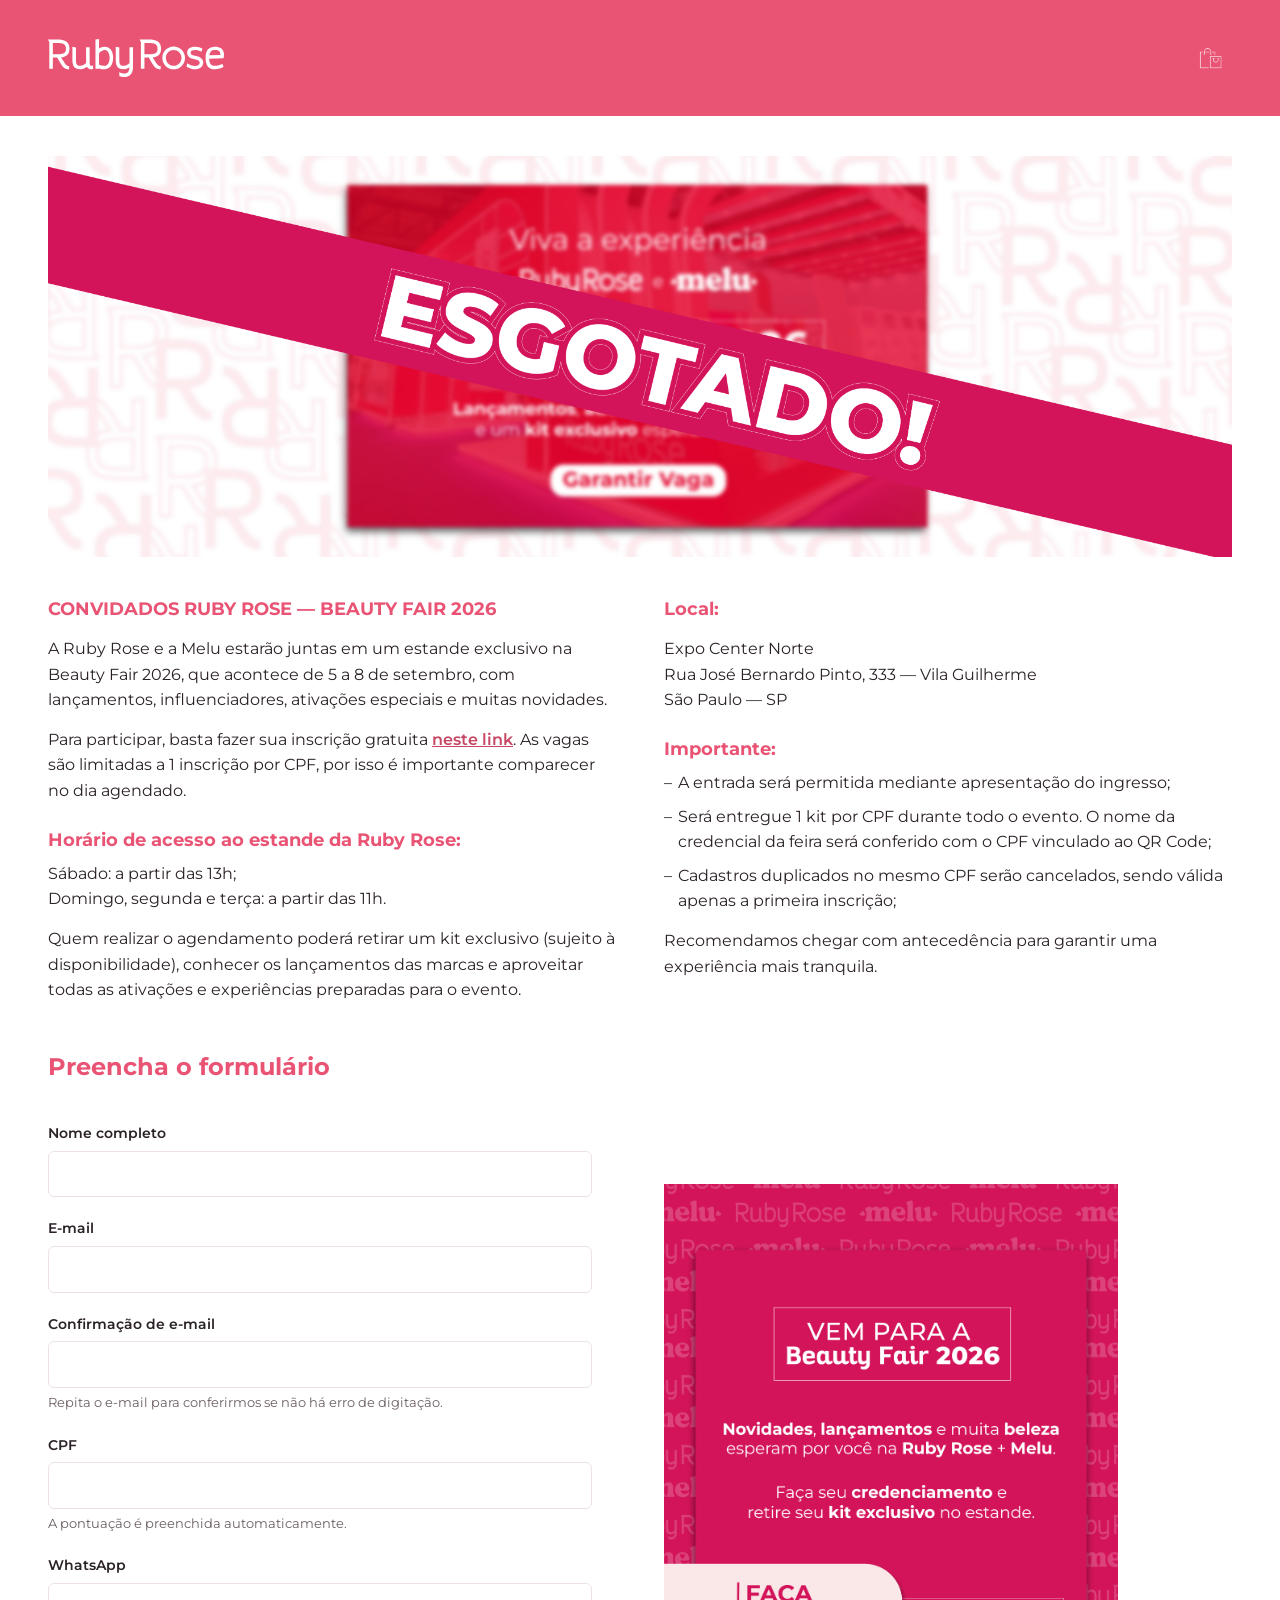
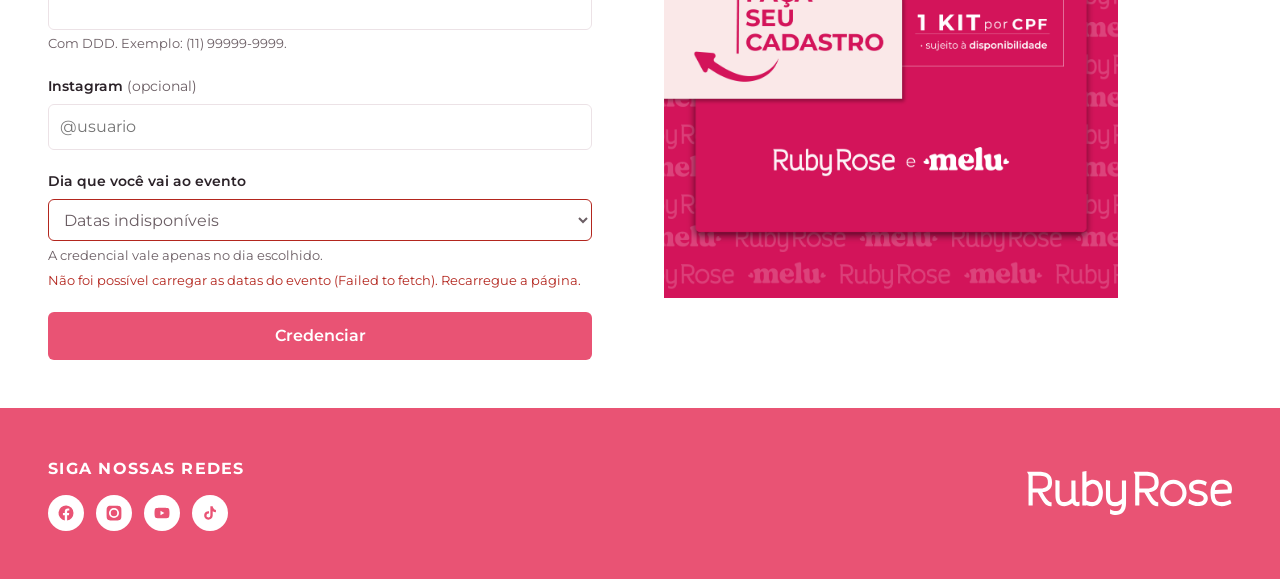
==== commit 4787afaa: "evento esgotou" ====
--- a/index.html
+++ b/index.html
@@ -332,13 +332,12 @@
         padding: clamp(1.5rem, 4vw, 2.5rem) clamp(1.25rem, 5vw, 3rem);
       }
 
-      /* A imagem fica no tamanho em que foi exportada — 1280×650 — em vez de
-       * esticar até a largura da janela. Ampliar um PNG acima do tamanho de
-       * origem não inventa detalhe nenhum: só borra o texto que está pintado
-       * dentro dele.
-       *
-       * O `max-width` é o único desvio disso, e só para baixo: numa janela mais
-       * estreita que 1280 a imagem encolhe em vez de furar a página. */
+      /* As três artes são bem maiores que qualquer tela — a de desktop tem
+       * 8001px de largura —, então na prática a imagem sempre encosta no
+       * `max-width` e ocupa a largura disponível. O `width: auto` continua
+       * valendo como regra: se um dia entrar aqui uma arte menor que a coluna,
+       * ela para no tamanho em que foi exportada em vez de ser ampliada, que é
+       * o que borraria o texto pintado dentro dela. */
       .hero__image {
         display: block;
         width: auto;
@@ -1002,10 +1001,30 @@
            Banner
            -------------------------------------------------------------- -->
 
+      <!-- Três artes para a mesma peça, uma por formato de tela.
+
+           O navegador escolhe antes de baixar qualquer coisa e busca só a que
+           serve — quem abre no celular nunca puxa a versão de desktop. A ordem
+           importa: ele para na primeira <source> cujo `media` combina, então as
+           faixas vão da mais estreita para a mais larga e o <img> no fim é o
+           desktop, que também é o que aparece em navegador antigo que não
+           entenda <picture>.
+
+           O `width`/`height` repetido em cada fonte não é enfeite: as três têm
+           proporções diferentes, e é com esses números que o navegador reserva
+           a altura certa antes de a imagem chegar. Sem eles a página daria um
+           pulo no meio do carregamento. -->
+
       <a class="hero" href="#inscricao">
-        <img class="hero__image" src="assets/banner-topo.png"
-             alt="Viva a experiência Ruby Rose e Melu na Beauty Fair 2026 — lançamentos, ativações, influenciadores e um kit exclusivo esperam por você. Garantir vaga."
-             width="1280" height="650">
+        <picture>
+          <source media="(max-width: 767px)"
+                  srcset="assets/banner-mobile.png" width="4501" height="2292">
+          <source media="(max-width: 1023px)"
+                  srcset="assets/banner-tablet.png" width="5334" height="2709">
+          <img class="hero__image" src="assets/banner-topo.png"
+               alt="Viva a experiência Ruby Rose e Melu na Beauty Fair 2026 — lançamentos, ativações, influenciadores e um kit exclusivo esperam por você. Garantir vaga."
+               width="8001" height="2709">
+        </picture>
       </a>
 
       <!-- --------------------------------------------------------------
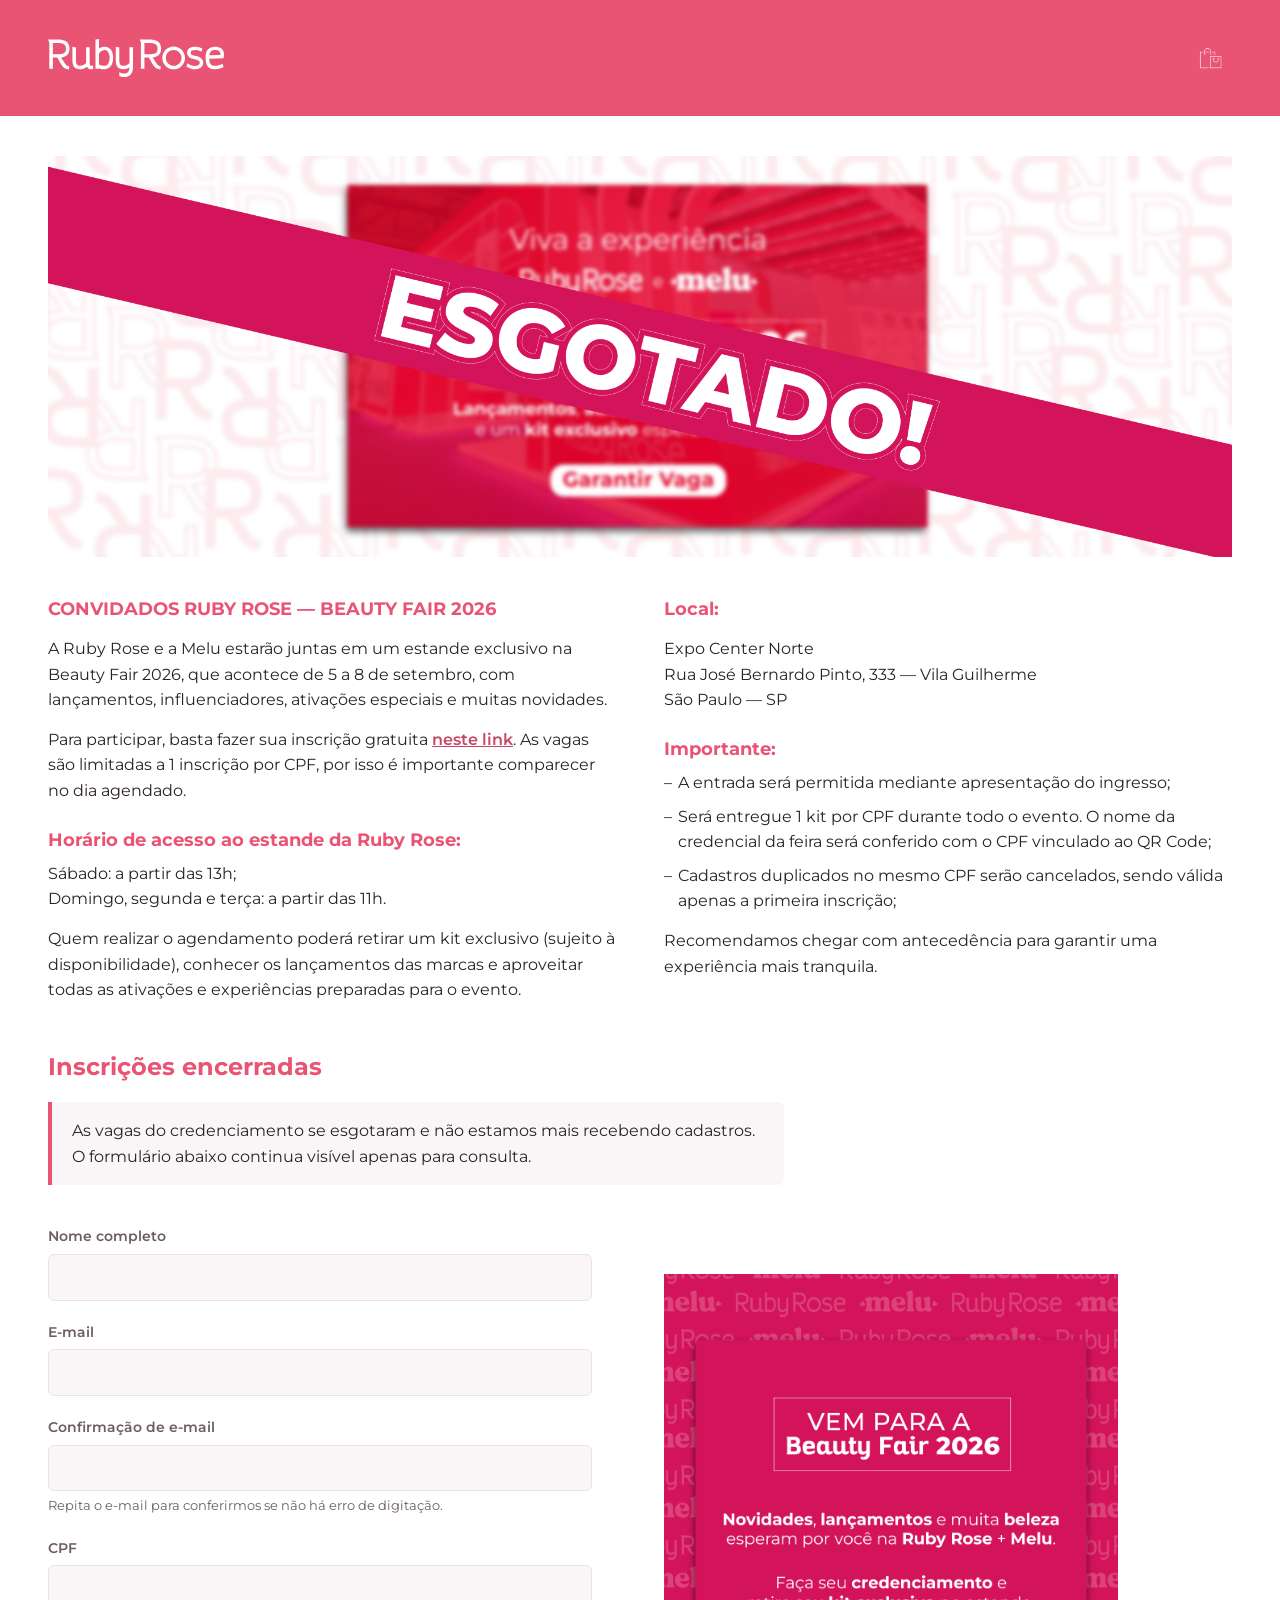
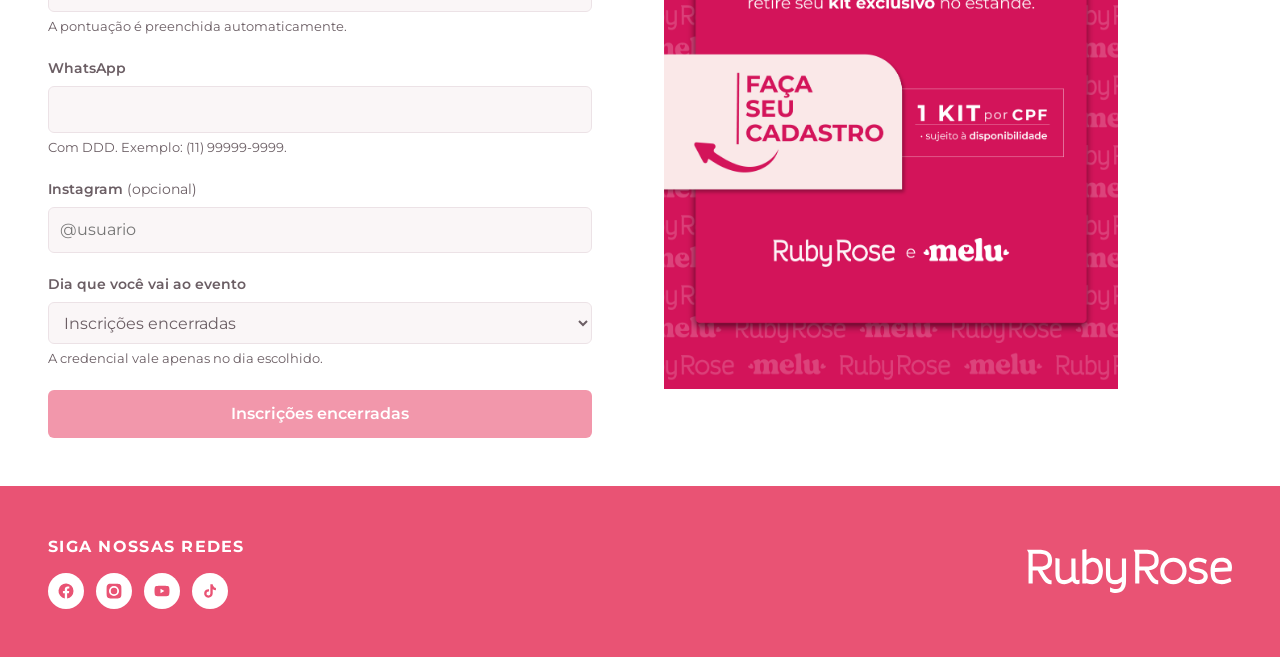
==== commit de0e70c6: "form desativado" ====
--- a/index.html
+++ b/index.html
@@ -436,7 +436,22 @@
 
         /* Folga generosa antes do primeiro campo: é ela que faz o título ler
          * como abertura da seção, e não como rótulo do campo logo abaixo. */
+        margin-bottom: 1.25rem;
+      }
+
+      /* O aviso de inscrições encerradas.
+       *
+       * Marcado com o rosa da marca na borda esquerda, e não com vermelho: não
+       * é erro nem alerta, é o estado normal do evento agora. Vermelho faria
+       * parecer que algo deu errado com quem está lendo. */
+      .signup__notice {
+        max-width: 46rem;
         margin-bottom: 2.5rem;
+        padding: 1rem 1.25rem;
+        border-left: 4px solid var(--rr-pink);
+        border-radius: 0 var(--rr-radius) var(--rr-radius) 0;
+        background: var(--rr-canvas);
+        color: var(--rr-ink);
       }
 
       /* Formulário à esquerda, banner à direita. Empilhado por padrão: no
@@ -970,6 +985,31 @@
         }
       }
 
+      /* Aparência dos campos com as inscrições encerradas.
+       *
+       * O widget nunca previu ficar desativado por tempo indeterminado: o
+       * `disabled` dele existe para o instante em que o envio está em curso, e
+       * é por isso que o botão vem com `cursor: progress`, que quer dizer
+       * "trabalhando". Aqui não há nada em curso, e a seta de espera sugeriria
+       * que basta aguardar. `not-allowed` diz o que é: não vai acontecer.
+       *
+       * O fundo levemente acinzentado nos campos é o que os afasta de um
+       * formulário em branco esperando ser preenchido. */
+      #rr-accreditation .rr-submit[disabled] {
+        cursor: not-allowed;
+      }
+
+      #rr-accreditation .rr-input:disabled,
+      #rr-accreditation .rr-select:disabled {
+        background: var(--rr-canvas);
+        color: var(--rr-muted);
+        cursor: not-allowed;
+      }
+
+      #rr-accreditation .rr-label {
+        color: var(--rr-muted);
+      }
+
     </style>
 
   </head>
@@ -1107,16 +1147,43 @@
 
       <section class="signup" id="inscricao" aria-labelledby="inscricao-titulo">
 
-        <h2 class="signup__title" id="inscricao-titulo">Preencha o formulário</h2>
+        <h2 class="signup__title" id="inscricao-titulo">Inscrições encerradas</h2>
+
+        <!-- O aviso vem antes do formulário de propósito: um formulário
+             desativado sem explicação parece defeito, e quem chega pensa que a
+             página quebrou em vez de entender que as vagas acabaram. -->
+        <p class="signup__notice">
+          As vagas do credenciamento se esgotaram e não estamos mais recebendo
+          cadastros. O formulário abaixo continua visível apenas para consulta.
+        </p>
 
         <div class="signup__grid">
 
         <div class="signup__form">
 
         <div id="rr-accreditation-wrap">
-        <div id="rr-accreditation">
+        <!-- Inscrições encerradas.
+             ---------------------------------------------------------------
+
+             O `data-rr-mounted="true"` é a chave disto tudo, e é do próprio
+             widget: a primeira coisa que o script dele faz é sair calado se
+             encontrar essa marca, para não montar duas vezes na mesma página.
+             Posta aqui de saída, ele nunca chega a rodar — não busca as datas
+             na API, não instala as máscaras e não escuta o envio. Nada do JS
+             precisou ser alterado para isso.
+
+             Para reabrir as inscrições: tire este atributo, o `disabled` do
+             <fieldset> e o do botão, devolva o texto original do botão e da
+             opção do select, e apague o aviso logo acima do formulário. -->
+
+        <div id="rr-accreditation" data-rr-mounted="true">
           <form class="rr-form" novalidate>
-            <fieldset class="rr-fieldset">
+
+            <!-- `disabled` no <fieldset>, e não campo a campo: pela regra do
+                 HTML tudo que está dentro de um fieldset desativado fica
+                 desativado junto, mesmo que algo tente reativar um campo pelo
+                 JavaScript. É uma trava que não depende de vigilância. -->
+            <fieldset class="rr-fieldset" disabled>
               <div class="rr-field">
                 <label class="rr-label" for="rr-name">Nome completo</label>
                 <input class="rr-input" id="rr-name" name="name" type="text" autocomplete="name">
@@ -1159,14 +1226,16 @@
               <div class="rr-field">
                 <label class="rr-label" for="rr-attends_on">Dia que você vai ao evento</label>
                 <select class="rr-select" id="rr-attends_on" name="attends_on" disabled>
-                  <option value="">Carregando as datas…</option>
+                  <option value="">Inscrições encerradas</option>
                 </select>
                 <span class="rr-hint">A credencial vale apenas no dia escolhido.</span>
                 <span class="rr-error" data-error="attends_on" role="alert"></span>
               </div>
             </fieldset>
 
-            <button class="rr-submit" type="submit">Credenciar</button>
+            <!-- O botão fica fora do <fieldset>, então precisa do `disabled`
+                 próprio — o do fieldset não o alcança. -->
+            <button class="rr-submit" type="submit" disabled>Inscrições encerradas</button>
           </form>
 
           <div class="rr-feedback" aria-live="polite"></div>
